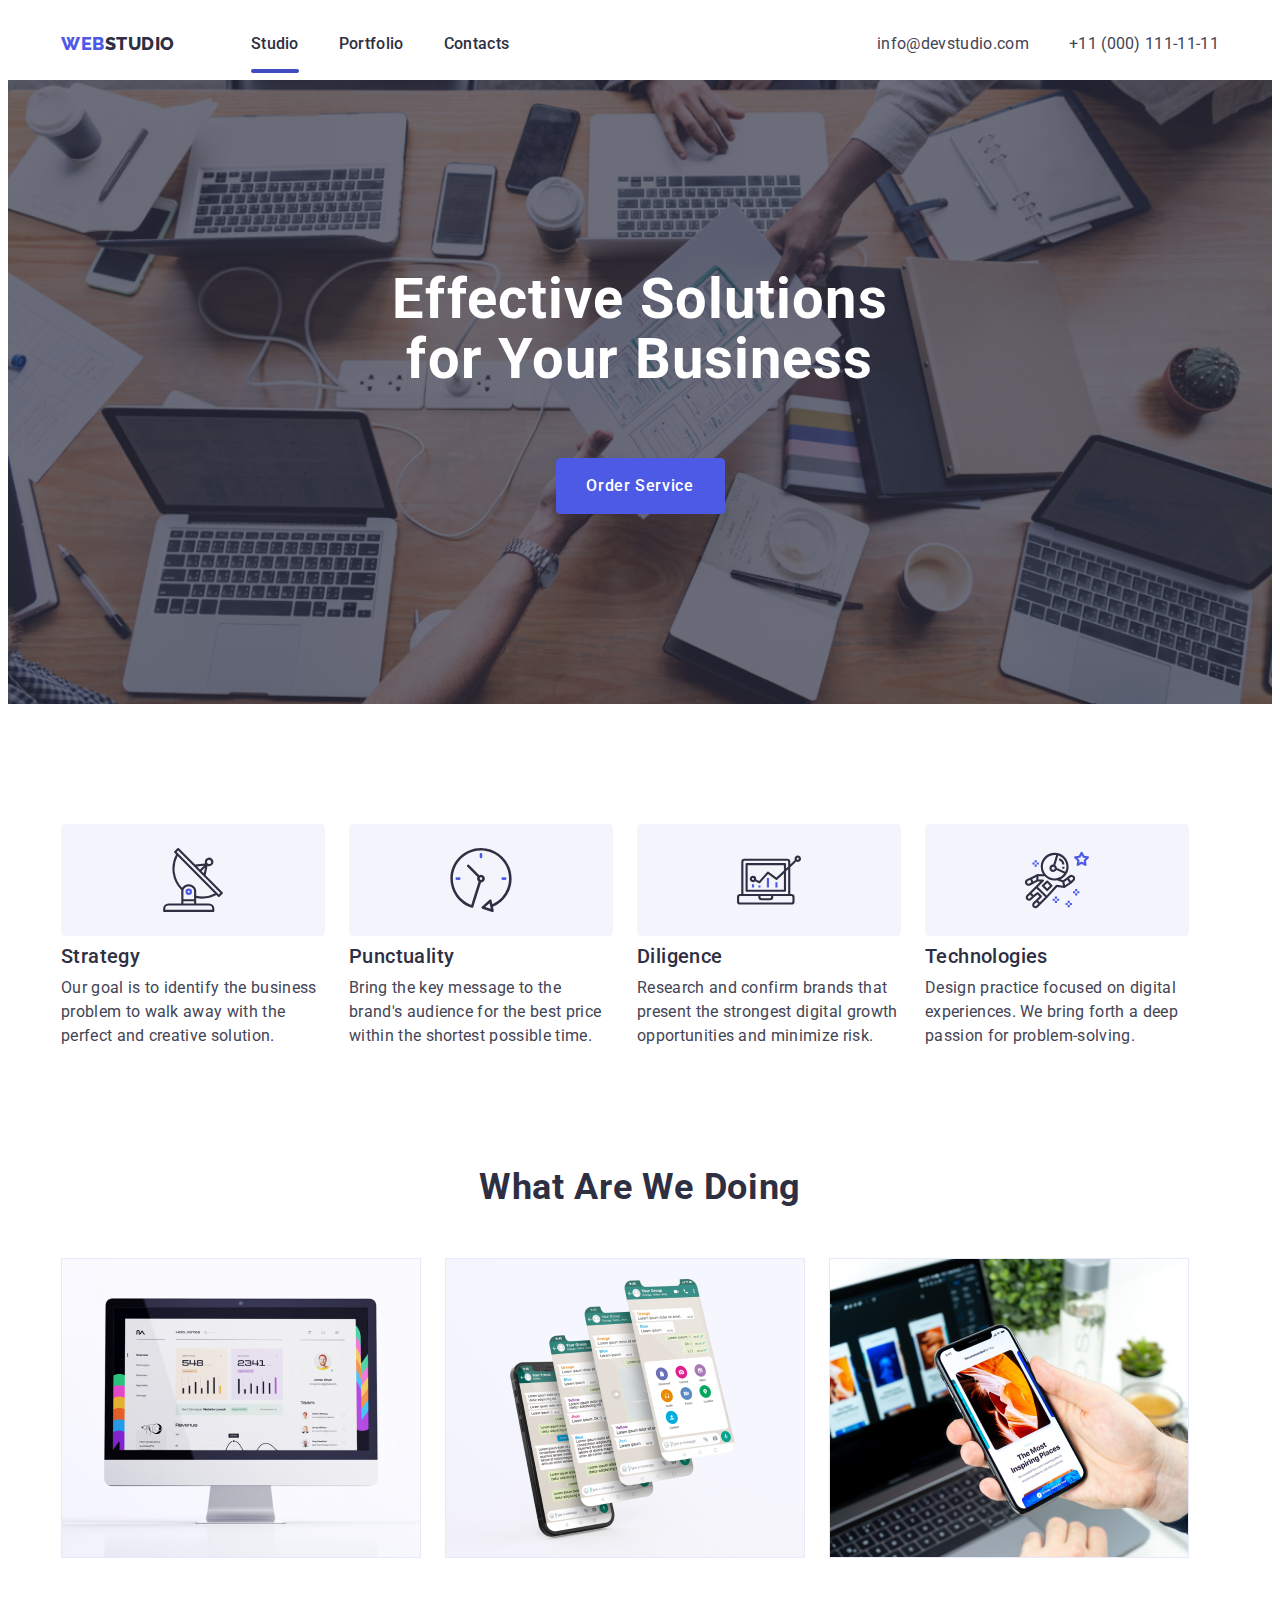
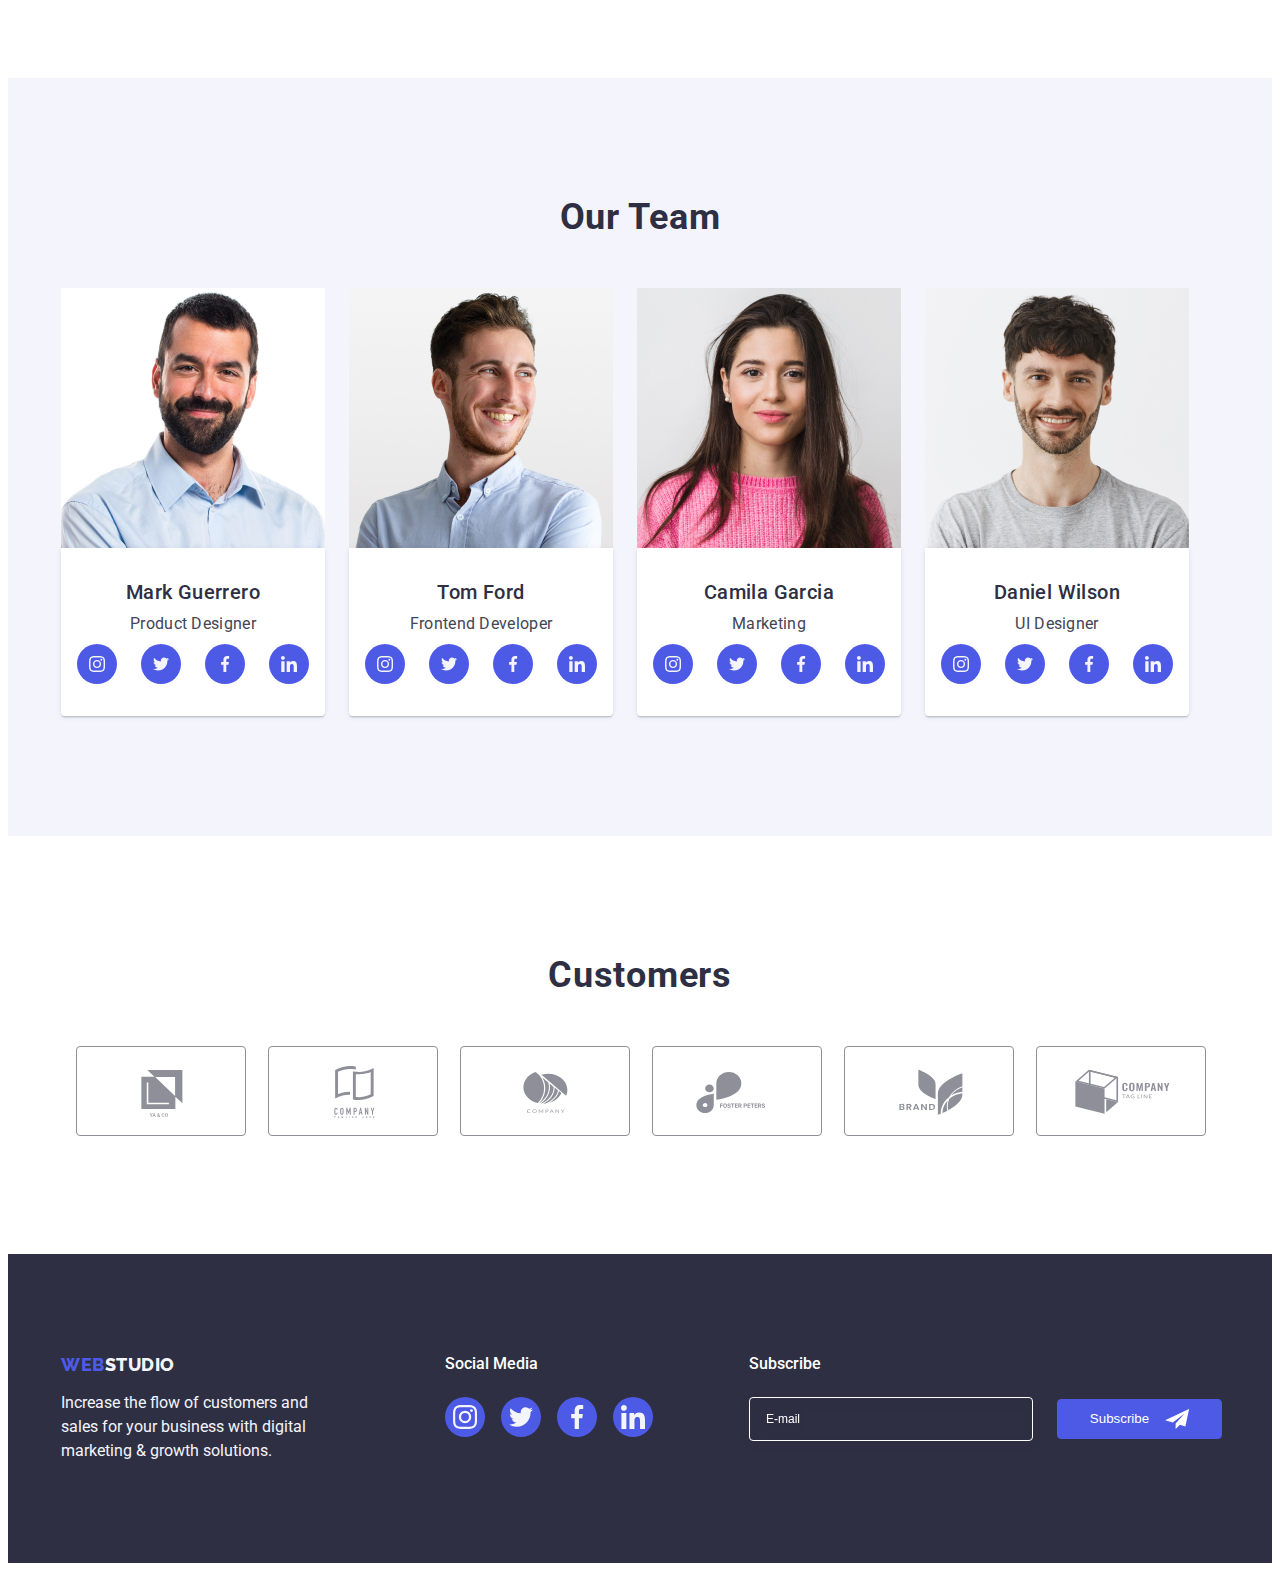
==== index.html @ 5f97bb8f "Add files via upload" ====
<!DOCTYPE html>
<html lang="en">

<head>
    <meta charset="UTF-8">
    <meta http-equiv="X-UA-Compatible" content="IE=edge">
    <meta name="viewport" content="width=device-width, initial-scale=1.0">
    <link rel="preconnect" href="https://fonts.googleapis.com">
    <link rel="preconnect" href="https://fonts.gstatic.com" crossorigin>
    <link href="https://fonts.googleapis.com/css2?family=Raleway:wght@800&family=Roboto:wght@400;500;700&display=swap"
        rel="stylesheet">
    <link rel="stylesheet" href="https://cdnjs.cloudflare.com/ajax/libs/modern-normalize/1.1.0/modern-normalize.min.css"
        integrity="sha512-wpPYUAdjBVSE4KJnH1VR1HeZfpl1ub8YT/NKx4PuQ5NmX2tKuGu6U/JRp5y+Y8XG2tV+wKQpNHVUX03MfMFn9Q=="
        crossorigin="anonymous" referrerpolicy="no-referrer" />
    <link rel="stylesheet" href="./css/styles.css">

    <title>Studio</title>
    <link rel="stylesheet" href="https://cdnjs.cloudflare.com/ajax/libs/animate.css/4.1.1/animate.min.css" />
    <link href="https://unpkg.com/aos@2.3.1/dist/aos.css" rel="stylesheet">

</head>

<body>
    <header class="header">
        <div class="container header-container">
            <nav class="header-navigation">
                <a href="./index.html" class="logo link"> Web<span class="studio">Studio</span> </a>
                <ul class="list top-menu">
                    <li class=""> <a class="menu link studio-text active" href="./index.html"> Studio </a> </li>
                    <li class=""> <a class="menu link portfolio-text" href="./portfolio.html"> <span class=""> Portfolio
                            </span> </a>
                    </li>
                    <li class=""> <a class="menu link contacts-text" href=""> Contacts </a> </li>
                </ul>
            </nav>
            <address class="address">
                <ul class="list top-menu">
                    <li class=""> <a class="adr link mail" href="mailto:info@devstudio.com">info@devstudio.com</a> </li>
                    <li class=""> <a class="adr link" href="tel:+110001111111">+11 (000) 111-11-11</a> </li>
                </ul>
                <!-- blue box -->
            </address>


        </div>
    </header>

    <main>
        <!-- section one-->
        <section class="section">
            <h1 class="caption "> Effective Solutions
                for Your Business
            </h1>
            <button type="button" class="btm" data-modal-open>Order Service</button>
        </section>

        <!-- section two -->

        <section class="section-two">
            <div class="container">
                <h2 hidden class="asds">a</h2>
                <ul class="list section-lists">
                    <li class="li-sec-two">
                        <ul class="section-two-icons list">
                            <li class="section-two-item">
                                <svg class="section-two-icon" width="64" height="64">
                                    <use href="./images/icons-2.svg#icon-antenna-1"></use>
                                </svg>
                            </li>
                        </ul>
                        <h3 class="tip company-info-text">Strategy</h3>

                        <p class="para">Our goal is to identify the business
                            problem to walk away with the perfect and creative solution. </p>
                    </li>

                    <li class="li-sec-two">
                        <ul class="section-two-icons list">
                            <li class="section-two-item">
                                <svg class="section-two-icon" width="64" height="64">
                                    <use href="./images/icons-2.svg#icon-clock-1"></use>
                            </li>
                        </ul>
                        <h3 class="tip company-info-text">Punctuality</h3>

                        <p class="para">Bring the key message to the brand's audience for the best price within the
                            shortest
                            possible
                            time.</p>
                    </li>

                    <li class="li-sec-two">
                        <ul class="section-two-icons list">
                            <li class="section-two-item">
                                <svg class="section-two-icon" width="64" height="64">
                                    <use href="./images/icons-2.svg#icon-diagram-1"></use>
                            </li>
                        </ul>
                        <h3 class="tip company-info-text">Diligence</h3>

                        <p class="para">Research and confirm brands that present the strongest digital growth
                            opportunities
                            and minimize
                            risk.

                        </p>

                    </li>

                    <li class="li-sec-two">
                        <ul class="section-two-icons list">
                            <li class="section-two-item">
                                <svg class="section-two-icon" width="64" height="64">
                                    <use href="./images/icons-2.svg#icon-astronaut-1"></use>
                            </li>
                        </ul>
                        <h3 class="tip company-info-text">Technologies</h3>

                        <p class="para">Design practice focused on digital experiences. We bring forth a deep passion
                            for
                            problem-solving.</p>
                    </li>
                </ul>
            </div>

        </section>

        <!-- section three -->

        <section class="section-three">
            <div class="container">

                <h2 class="tip-two">What are we doing</h2>
                <ul class="list section-lists">
                    <li class=""><img src="./images/img--1.jpg" alt="no picture found" width="360"></li>

                    <li class=""><img src="./images/Rectangle--71.jpg" alt="no picture found" width="360"></li>

                    <li class=""><img src="./images/img--3.jpg" alt="no picture found" width="360"> </li>
                </ul>
            </div>
        </section>

        <!-- section four -->

        <section class="section-four">
            <div class="container">
                <h2 class="tip-two">Our Team</h2>
                <ul class="list section-lists">

                    <li class="punkt"><img src="./images/img-4.jpg" alt="no picture found" width="264">
                        <div class="text-photos">
                            <h3 class="tip">Mark Guerrero</h3>
                            <p class="para">Product Designer</p>
                            <ul class="team-soc-list list">
                                <li class="team-soc-item"><a href="" class="team-soc-link link">
                                        <svg class="team-soc-icon" width="16" height="16">
                                            <use href="./images/icons.svg#icon-instagram"></use>
                                        </svg>
                                    </a></li>
                                <li class="team-soc-item"><a href="" class="team-soc-link link">
                                        <svg class="team-soc-icon" width="16" height="16">
                                            <use href="./images/icons.svg#icon-twitter"></use>
                                        </svg>
                                    </a></li>
                                <li class="team-soc-item"><a href="" class="team-soc-link link">
                                        <svg class="team-soc-icon" width="16" height="16">
                                            <use href="./images/icons.svg#icon-facebook"></use>
                                        </svg>
                                    </a></li>
                                <li class="team-soc-item"><a href="" class="team-soc-link link">
                                        <svg class="team-soc-icon" width="16" height="16">
                                            <use href="./images/icons.svg#icon-linkedin"></use>
                                        </svg>
                                    </a></li>
                            </ul>
                        </div>
                    </li>

                    <li class="punkt"><img src="./images/img-2.jpg" alt=" no picture found " width="264">
                        <div class="text-photos">
                            <h3 class="tip">Tom Ford</h3>
                            <p class="para">Frontend Developer</p>
                            <ul class="team-soc-list list">
                                <li class="team-soc-item"><a href="" class="team-soc-link link">
                                        <svg class="team-soc-icon" width="16" height="16">
                                            <use href="./images/icons.svg#icon-instagram"></use>
                                        </svg>
                                    </a></li>
                                <li class="team-soc-item"><a href="" class="team-soc-link link">
                                        <svg class="team-soc-icon" width="16" height="16">
                                            <use href="./images/icons.svg#icon-twitter"></use>
                                        </svg>
                                    </a></li>
                                <li class="team-soc-item"><a href="" class="team-soc-link link">
                                        <svg class="team-soc-icon" width="16" height="16">
                                            <use href="./images/icons.svg#icon-facebook"></use>
                                        </svg>
                                    </a></li>
                                <li class="team-soc-item"><a href="" class="team-soc-link link">
                                        <svg class="team-soc-icon" width="16" height="16">
                                            <use href="./images/icons.svg#icon-linkedin"></use>
                                        </svg>
                                    </a></li>
                            </ul>
                        </div>
                    </li>

                    <li class="punkt"><img src="./images/img-1.jpg" alt=" no picture found " width="264">
                        <div class="text-photos">
                            <h3 class="tip">Camila Garcia</h3>
                            <p class="para">Marketing</p>
                            <ul class="team-soc-list list">
                                <li class="team-soc-item"><a href="" class="team-soc-link link">
                                        <svg class="team-soc-icon" width="16" height="16">
                                            <use href="./images/icons.svg#icon-instagram"></use>
                                        </svg>
                                    </a></li>
                                <li class="team-soc-item"><a href="" class="team-soc-link link">
                                        <svg class="team-soc-icon" width="16" height="16">
                                            <use href="./images/icons.svg#icon-twitter"></use>
                                        </svg>
                                    </a></li>
                                <li class="team-soc-item"><a href="" class="team-soc-link link">
                                        <svg class="team-soc-icon" width="16" height="16">
                                            <use href="./images/icons.svg#icon-facebook"></use>
                                        </svg>
                                    </a></li>
                                <li class="team-soc-item"><a href="" class="team-soc-link link">
                                        <svg class="team-soc-icon" width="16" height="16">
                                            <use href="./images/icons.svg#icon-linkedin"></use>
                                        </svg>
                                    </a></li>
                            </ul>
                        </div>
                    </li>

                    <li class="punkt"><img src="./images/img.jpg" alt=" no picture found " width="264">
                        <div class="text-photos">
                            <h3 class="tip">Daniel Wilson</h3>
                            <p class="para">UI Designer</p>
                            <ul class="team-soc-list list">
                                <li class="team-soc-item"><a href="" class="team-soc-link link">
                                        <svg class="team-soc-icon" width="16" height="16">
                                            <use href="./images/icons.svg#icon-instagram"></use>
                                        </svg>
                                    </a></li>
                                <li class="team-soc-item"><a href="" class="team-soc-link link">
                                        <svg class="team-soc-icon" width="16" height="16">
                                            <use href="./images/icons.svg#icon-twitter"></use>
                                        </svg>
                                    </a></li>
                                <li class="team-soc-item"><a href="" class="team-soc-link link">
                                        <svg class="team-soc-icon" width="16" height="16">
                                            <use href="./images/icons.svg#icon-facebook"></use>
                                        </svg>
                                    </a></li>
                                <li class="team-soc-item"><a href="" class="team-soc-link link">
                                        <svg class="team-soc-icon" width="16" height="16">
                                            <use href="./images/icons.svg#icon-linkedin"></use>
                                        </svg>
                                    </a></li>
                            </ul>
                        </div>
                    </li>
                </ul>
            </div>
        </section>

        <!-- section five -->

        <section class="section-five">
            <div class="container">
                <h2 class="tip-two">Customers</h2>
                <ul class="customers-list list">
                    <li class="customers-item"><a href="" class="customers-link link">
                            <svg class="customers-icon" width="104" height="56">
                                <use href="./images/icons-3.svg#icon-Logo"></use>
                            </svg>
                        </a></li>
                    <li class="customers-item"><a href="" class="customers-link link">
                            <svg class="customers-icon" width="104" height="56">
                                <use href="./images/icons-3.svg#icon-Logo-2"></use>
                            </svg>
                        </a></li>
                    <li class="customers-item"><a href="" class="customers-link link">
                            <svg class="customers-icon" width="104" height="56">
                                <use href="./images/icons-3.svg#icon-Logo-3"></use>
                            </svg>
                        </a></li>
                    <li class="customers-item"><a href="" class="customers-link link">
                            <svg class="customers-icon" width="104" height="56">
                                <use href="./images/icons-3.svg#icon-Logo-4"></use>
                            </svg>
                        </a></li>
                    <li class="customers-item"><a href="" class="customers-link link">
                            <svg class="customers-icon" width="104" height="56">
                                <use href="./images/icons-3.svg#icon-Logo-5"></use>
                            </svg>
                        </a></li>
                    <li class="customers-item"><a href="" class="customers-link link">
                            <svg class="customers-icon" width="104" height="56">
                                <use href="./images/icons-3.svg#icon-Logo-6"></use>
                            </svg>
                        </a></li>
                </ul>
            </div>
        </section>
    </main>


    <footer class="footer">
        <div class="container footer-container">
            <ul class="footer-text-display list">
                <li class="footer-text-display-inc"><a href="./index.html" class="logo link footer-logo"> Web<span
                            class="studio-two">Studio</span> </a>
                    <p class="footer-text"> Increase the flow of customers and sales for your business with digital
                        marketing &
                        growth solutions.
                    </p>
                </li>
                <li class="footer-text-display-inc">
                    <p class="socials-footer"> Social Media </p>
                    <ul class="team-soc-list-2 list footer-soc-list">
                        <li class="team-soc-item"><a href="" class="team-soc-link-footer link">
                                <svg class="team-soc-icon" width="24" height="24">
                                    <use href="./images/icons.svg#icon-instagram"></use>
                                </svg>
                            </a></li>
                        <li class="team-soc-item"><a href="" class="team-soc-link-footer link">
                                <svg class="team-soc-icon" width="24" height="24">
                                    <use href="./images/icons.svg#icon-twitter"></use>
                                </svg>
                            </a></li>
                        <li class="team-soc-item"><a href="" class="team-soc-link-footer link">
                                <svg class="team-soc-icon" width="24" height="24">
                                    <use href="./images/icons.svg#icon-facebook"></use>
                                </svg>
                            </a></li>
                        <li class="team-soc-item"><a href="" class="team-soc-link-footer link">
                                <svg class="team-soc-icon" width="24" height="24">
                                    <use href="./images/icons.svg#icon-linkedin"></use>
                                </svg>
                            </a></li>
                    </ul>
                </li>
                <li class="sub-list">
                    
                    <p class="socials-footer-2">Subscribe</p>
                    <div class="sub-div">
                    
                        <input type="email" class="person-email" name="person-email"
                            placeholder="E-mail"
                            id="person-email">
                        
                        <button type="submit" class="sub-btn"> Subscribe
                            <svg width="24" height="20" class="tele-icon">
                                <use href="./images/icons-2.svg#icon-tele" ></use>
                            </svg>
                        </button>
                       
                    </div>
                </li>
            </ul>
        </div>
    </footer>

    <div class="backdrop is-hidden" data-modal>
        <div class="modal">
            <button type="button" class="modal-x-btn" data-modal-close>
                <svg class="" width="8" height="8">
                    <use href="./images/x-mark.svg#icon-close-black-18dp-2-1"></use>
                </svg>
            </button>
            <p class="modal-title"> Leave your contacts and we will call you back </p>
            <form class="modal-form">
                <div class="modal-field">
                    <label for="user-name" class="input-text">Name</label>
                    <div class="input-wrap">
                        <input type="text" name="user-name" class="modal-input" placeholder="Tom Green" required
                            id="user-name">
                        <svg class="modal-icon" width="18" height="18">
                            <use href="./images/icons-2.svg#icon-person-black-18dp-1"></use>
                        </svg>
                    </div>
                </div>
                <div class="modal-field">
                    <label for="user-tel" class="input-text">Phone</label>
                    <div class="input-wrap">
                        <input type="tel" name="user-tel" class="modal-input" placeholder="+380 (97)-000-00-00" required
                            id="user-tel">
                        <svg class="modal-icon" width="18" height="24">
                            <use href="./images/icons-2.svg#icon-phone-black-18dp-1"></use>
                        </svg>
                    </div>
                </div>
                <div class="modal-field">
                    <label for="user-email" class="input-text">Email</label>
                    <div class="input-wrap">
                        <input type="email" id="user-email" name="user-email" class="modal-input"
                            placeholder="test@gmail.com" required>
                        <svg class="modal-icon" width="18" height="24">
                            <use href="./images/icons-2.svg#icon-email-black-18dp-1"></use>
                        </svg>
                    </div>
                </div>
                <div class="modal-field-2">
                    <label for="user-text" class="input-text"> Comment
                        <textarea name="user-text" id="user-text" placeholder="Text input"
                            class="modal-text-area"></textarea>
                    </label>
                </div>
                <div class="agree-box">
                    <input type="checkbox" name="privacy" id="privacy" class="input-check" value="true" required>
                    <label for="privacy" class="check-text">I accept the terms and conditions of the <a href=""
                            class="agree-link">Privacy Policy</a>
                    </label>


                </div>
                <div class="submit-btn-con">
                    <button type="submit" class="modal-send"> Send </button>
                </div>
            </form>
        </div>
    </div>
    <script src="./js/modal.js"></script>

    <script src="https://unpkg.com/aos@2.3.1/dist/aos.js"></script>
    <script>
        AOS.init();
    </script>
</body>

</html>
---- css/styles.css ----
:root {
    --main-title-color: #2E2F42;
    --main-transition: 250ms, cubic-bezier(0.4, 0, 0.2, 1);


}

p,
h1,
h2,
h3,
h4,
h5,
h6 {
    margin: 0;
}


button {
    cursor: pointer;
}

address {
    font-style: normal;
}

body {
    color: #434455;
    font-family: "Roboto", sans-serif;


}

img {
    display: block;
}


.header {
    display: flex;
    align-items: center;

}

.container {
    width: 1158px;
    padding-left: 15px;
    padding-right: 15px;
    margin: 0 auto;



}

.logo {
    font-family: "Raleway", sans-serif;
    font-weight: 800;
    font-size: 18px;
    line-height: 1.17;
    letter-spacing: 0.03em;
    text-transform: uppercase;
    color: #4d5ae5;
    margin-right: 76px;

}

.header-navigation {
    display: flex;
    align-items: center;
    margin-right: auto;
}

.header-container {
    display: flex;


}

.link {
    text-decoration: none;
}

.studio {
    color: var(--main-title-color);
}

.list {
    list-style: none;
    padding: 0;
    margin: 0;
}

.menu {
    font-weight: 500;
    font-size: 16px;
    line-height: 1.5;
    letter-spacing: 0.02em;
    color: var(--main-title-color);
    font-style: normal;
    transition: color 250ms cubic-bezier(0.4, 0, 0.2, 1);
}

.menu:hover {
    color: #404bbf;
}

.menu:focus {
    color: #404bbf;
}

.address {
    font-style: normal;
}

.adr {
    font-size: 16px;
    line-height: 1.5;
    letter-spacing: 0.02em;
    color: #434455;
    transition: color 250ms cubic-bezier(0.4, 0, 0.2, 1);
}

.adr:focus {
    color: #404bbf;
}

.adr:hover {
    color: #404bbf;
}

.section {
    background-color: var(--main-title-color);
    padding-top: 190px;
    padding-bottom: 190px;
    display: flex;
    align-items: center;
    flex-direction: column;
    background-image: linear-gradient(rgba(46, 47, 66, 0.7), rgba(46, 47, 66, 0.7)), url(../images/people-office-1.jpg);
    background-repeat: no-repeat;
    background-position: center;
    background-size: cover;
}

.caption {
    width: 500px;
    height: 140px;
    font-size: 56px;
    line-height: 1.07;
    letter-spacing: 0.02em;
    color: #ffffff;
    margin-bottom: 48px;
    text-align: center;

}

.btm {
    width: 169px;
    height: 56px;
    font-family: "Roboto", sans-serif;
    background-color: #4D5AE5;
    font-weight: 500;
    font-size: 16px;
    line-height: 1.5;
    letter-spacing: 0.04em;
    color: #ffffff;
    cursor: pointer;
    display: block;
    border-radius: 4px;
    border: 1px solid #4D5AE5;
    transition: background-color 250ms cubic-bezier(0.4, 0, 0.2, 1);


}

.btm:hover {
    color: white;
    background-color: #404BBF;
}

.btm:focus {
    color: #ffffff;
    background-color: #404BBF;
}

.tip {
    font-weight: 500;
    font-size: 20px;
    line-height: 1.2;
    letter-spacing: 0.02em;
    color: var(--main-title-color);
    margin-bottom: 8px;
}

.para {
    font-size: 16px;
    line-height: 1.5;
    letter-spacing: 0.02em;
    color: #434455;

}

.tip-two {
    font-size: 36px;
    line-height: 1.11;
    text-align: center;
    letter-spacing: 0.02em;
    text-transform: capitalize;
    color: var(--main-title-color);
    margin-bottom: 50px;
}

.section-four {
    background-color: #F4F4FD;
    padding-top: 120px;
    padding-bottom: 120px;
}

.punkt {
    background-color: #FFFFFF;
    display: flex;
    flex-direction: column;
    align-items: center;

}

.footer {
    background-color: var(--main-title-color);
    padding-top: 100px;
    padding-bottom: 100px;
}

.studio-two {
    color: #f4f4fd;
}

.all {
    height: 50px;
    font-family: "Roboto", sans-serif;
    font-weight: 500;
    font-size: 16px;
    line-height: 1.5;
    letter-spacing: 0.04em;
    color: #4d5ae5;
    background-color: #F4F4FD;
    border: 1px solid #E7E9FC;
    border-radius: 4px;
    padding-top: 12px;
    padding-bottom: 12px;
    padding-right: 24px;
    padding-left: 24px;
    transition: background-color 250ms cubic-bezier(0.4, 0, 0.2, 1), color 250ms cubic-bezier(0.4, 0, 0.2, 1), box-shadow 250ms cubic-bezier(0.4, 0, 0.2, 1);
}

.all:hover {
    color: #FFFFFF;
    background-color: #404BBF;
    box-shadow: 0px 3px 1px rgba(0, 0, 0, 0.1), 0px 2px 1px rgba(0, 0, 0, 0.08), 0px 2px 2px rgba(0, 0, 0, 0.12);
}

.all:focus {
    color: #FFFFFF;
    background-color: #404BBF;
    box-shadow: 0px 3px 1px rgba(0, 0, 0, 0.1), 0px 2px 1px rgba(0, 0, 0, 0.08), 0px 2px 2px rgba(0, 0, 0, 0.12);
}

.top-menu {
    display: flex;
    gap: 40px;
    margin: 0;
    padding-bottom: 24px;
    padding-top: 24px;
}

.section-lists {
    margin: 0;
    padding-left: 0;
    display: flex;
    gap: 24px;
}

.portfolio-list {
    margin: 0;
    padding-left: 0;
    display: flex;
    flex-wrap: wrap;
    justify-content: center;
    gap: 48px 24px;
    width: 1128px;

}

.footer-text {
    color: #F4F4FD;
    width: 264px;
    line-height: 24px;
    margin-top: 16px;

}

.footer-container {
    display: flex;
    flex-wrap: wrap;
    flex-direction: column;
}

.footer-logo {}

.portfolio-header {
    border-bottom: 1px solid #E7E9FC;
}

.container-portfolio {
    display: flex;
    justify-content: center;
    align-items: center;
    gap: 24px;
}

.btn-portfolio {
    margin-bottom: 72px;
    margin-top: 96px;
    padding: 0;
}

.li-port {
    border-bottom: 1px solid #F4F4FD;
    border-left: 1px solid #F4F4FD;
    border-right: 1px solid #F4F4FD;
    width: 360px;
    transition: box-shadow 250ms cubic-bezier(0.4, 0, 0.2, 1);
}

.li-port:hover {
    box-shadow: 0px 1px 6px rgba(46, 47, 66, 0.08), 0px 1px 1px rgba(46, 47, 66, 0.16), 0px 2px 1px rgba(46, 47, 66, 0.08);
}

.li-port:focus {
    box-shadow: 0px 1px 6px rgba(46, 47, 66, 0.08), 0px 1px 1px rgba(46, 47, 66, 0.16), 0px 2px 1px rgba(46, 47, 66, 0.08);
}

.portfolio-pics-text {}

.li-btm-space {}

.section-three {
    padding-bottom: 120px;
    padding-top: 120px;
}

.section-two {
    padding-top: 120px;
}

.text-photos {
    padding-bottom: 32px;
    padding-top: 32px;
    display: flex;
    flex-direction: column;
    align-items: center;
    box-shadow: 0px 1px 6px rgba(46, 47, 66, 0.08), 0px 1px 1px rgba(46, 47, 66, 0.16), 0px 2px 1px rgba(46, 47, 66, 0.08);
    border-radius: 0px 0px 4px 4px;
    background-color: #FFFFFF;

}

.li-sec-two {
    width: 264px;
}

.sec {
    padding-bottom: 120px;
}

.portfolio-groups {
    padding-top: 32px;
    padding-bottom: 32px;
    padding-left: 16px;
    padding-right: 16px;
}

.portfolio-pics-text-2 {}

.portfolio-pics-text {}

.text-photos {
    padding-bottom: 32px;
    padding-top: 32px;
    display: flex;
    flex-direction: column;
    align-items: center;

}

.team-soc-list {
    display: flex;
    justify-content: center;
    gap: 24px;
    padding-right: 16px;
    padding-left: 16px;
    margin-top: 8px;
}

.team-soc-item {
    width: 40px;
    height: 40px;
}

.team-soc-link {
    width: 100%;
    height: 100%;
    border-radius: 50%;
    background-color: #4D5AE5;
    display: flex;
    align-items: center;
    justify-content: center;
    transition: background-color 250ms cubic-bezier(0.4, 0, 0.2, 1);
}

.team-soc-icon {
    fill: #F4F4FD;
}

.team-soc-link:hover {
    background-color: #404BBF;
}

.team-soc-link:focus {
    background-color: #404BBF;
}

.footer-text-display {
    display: flex;
}

.socials-footer {
    color: white;
    font-weight: 500;
    padding-left: 120px;
    padding-bottom: 16px;
}

.footer-soc-list {
    padding-left: 120px;
}

.section-two-icons {
    display: flex;
    align-items: center;
    justify-content: center;
    gap: 24px;
    padding-left: 0;
}

.section-two-item {
    width: 264px;
    height: 112px;
    background-color: #F4F4FD;
    display: block;
    border-radius: 4px;
    display: flex;
    align-items: center;
    justify-content: center;

}

/* .section-two-link {
    width: 100%;
    height: 100%;
    background-color: #F4F4FD;
    display: block;
    border-radius: 4px;
} */

.company-info-text {
    padding-top: 8px;
}

.section-five {
    padding-top: 120px;
    padding-bottom: 120px;
}

.customers-list {
    display: flex;
    justify-content: center;
    gap: 24px;
}

.customers-item {
    width: 168px;
    height: 88px;

}

.customers-link {
    width: 100%;
    height: 100%;
    display: flex;
    align-items: center;
    justify-content: center;
    border-radius: 4px;
    border: 1px solid #8E8F99;
    fill: #8E8F99;
    background-color: #FFFFFF;
    transition: fill 250ms cubic-bezier(0.4, 0, 0.2, 1);
}

/* .customers-icon {
    fill: currentColor;
} */

.customers-link:hover {
    border-color: #404BBF;
    fill: #404BBF;
}

.customers-link:focus {
    border-color: #404BBF;
    fill: #404BBF;
}

.team-soc-link-footer {
    width: 100%;
    height: 100%;
    border-radius: 50%;
    background-color: #4D5AE5;
    display: flex;
    align-items: center;
    justify-content: center;
    transition: background-color 250ms cubic-bezier(0.4, 0, 0.2, 1);
}

.team-soc-link-footer:hover {
    background-color: #31D0AA;
}

.team-soc-link-footer:focus {
    background-color: #31D0AA;
}

.team-soc-list-2 {
    display: flex;
    justify-content: center;
    align-items: center;
    gap: 16px;
    padding-right: 16px;
    margin-top: 8px;
}

.portfolio-picture-text {
    position: absolute;
    top: 0;
    font-family: 'Roboto';
    font-style: normal;
    font-weight: 400;
    font-size: 16px;
    color: #F4F4FD;
    background-color: #4D5AE5;
    padding: 40px;
    height: 100%;
    transform: translateY(100%);
    transition: transform 250ms cubic-bezier(0.4, 0, 0.2, 1);
}

.portfolio-cover-wrap {
    position: relative;
    overflow: hidden;
}

.portfolio-link {
    display: block;
}

.portfolio-link:hover .portfolio-picture-text {
    transform: translateY(0%);
}

.portfolio-link:focus .portfolio-picture-text {
    transform: translateY(0%);
}

.backdrop {
    position: fixed;
    top: 0;
    width: 100%;
    height: 100%;
    background-color: rgba(46, 47, 66, 0.4);
    transition: opacity 250ms cubic-bezier(0.4, 0, 0.2, 1), visibility 250ms cubic-bezier(0.4, 0, 0.2, 1);
}

.modal {
    width: 408px;
    min-height: 584px;
    background-color: #FCFCFC;
    position: absolute;
    border-radius: 4px;
    top: 50%;
    left: 50%;
    transform: translate(-50%, -50%);
    transition: 250ms cubic-bezier(0.4, 0, 0.2, 1);
}

.backdrop.is-hidden .modal {
    transform: translate(-50%, -1000px);
}

.modal-x-btn {
    width: 24px;
    height: 24px;
    display: flex;
    justify-content: center;
    align-items: center;
    position: absolute;
    top: 24px;
    right: 24px;
    border: 1px solid rgba(0, 0, 0, 0.1);;
    border-radius: 50%;
    background-color: #E7E9FC;
    transition: 250ms cubic-bezier(0.4, 0, 0.2, 1);

}

.modal-x-btn:hover {
    border-color: #404BBF;
    background-color: #404BBF ;
    fill: white;
}

.modal-x-btn:focus {
    border-color: #404BBF;
    background-color: #404BBF;
    fill:white;
}

.is-hidden {
    opacity: 0;
    visibility: hidden;
    pointer-events: none;
}

.active {
    position: relative;
}

.active::after {
    content: '';
    position: absolute;
    left: 0;
    bottom: -20px;
    width: 100%;
    height: 4px;
    border-radius: 2px;
    background-color: #404BBF;
}

.modal-title {
    text-align: center;
    font-weight: 500;
    font-size: 16px;
    color: #2E2F42;
    margin-top: 72px;
    margin-bottom: 16px;
}

.modal-form {
    padding-left: 24px;
}

.modal-input {
    width: 360px;
    height: 40px;
    border: 1px solid rgba(46, 47, 66, 0.4);
    border-radius: 4px;
    padding-left: 38px;
    outline: transparent;
    font-size: 14px;

}

.modal-input:focus {
    border-color: #4D5AE5;
}

.modal-input:focus+.modal-icon {
    fill: #4D5AE5;
}

.modal-label {
    font-size: 12px;
    font-weight: 400;
}

/* .modal-label-span {
    display: block;
    margin-bottom: 4px;
    padding: 0;
} */

.input-wrap {
    position: relative;
}

.modal-icon {
    position: absolute;
    left: 16px;
    transform: translateY(-50%);
    top: 50%;
    color: currentColor;
}

.input-text {
    display: block;
    font-size: 12px;
    margin-bottom: 4px;
    color: #8E8F99;
}

.modal-field {
    margin-bottom: 8px;
}

.modal-text-area {
    width: 360px;
    height: 120px;
    border: 1px solid rgba(46, 47, 66, 0.4);
    border-radius: 4px;
    padding-left: 16px;
    padding-top: 8px;
    padding-right: 16px;
    outline: transparent;
    font-size: 14px;
    resize: none;
    margin-top: 4px;

}

.agree-box {
    margin-bottom: 24px;
    display: flex;
    ;
    align-items: center;

}

.agree-text {
    font-style: normal;
    font-weight: 400;
    font-size: 12px;
    color: #8E8F99;
    letter-spacing: 0.04em;
    display: flex;
}

.agree-text::before {
    width: 16px;
    height: 16px;
    border: 1px solid rgba(46, 47, 66, 0.4);
    border-radius: 2px;
}

.modal-field-2 {
    margin-bottom: 16px;
}

/* .agree-btn {
    width: 16px;
    height: 16px;
    margin-right: 8px;
    border: 1px solid rgba(46, 47, 66, 0.4);
    border-radius: 2px;
    box-sizing: border-box;

} */

.agree-link {
    color: #4D5AE5;
    margin-left: 4px;
}

.modal-send {
    width: 169px;
    height: 56px;
    margin-left: 95px;
    background: #4D5AE5;
    border: 1px solid #4d5ae5;
    box-shadow: 0px 4px 4px rgba(0, 0, 0, 0.15);
    border-radius: 4px;
    color: #FFFFFF;
    transition: background-color 250ms cubic-bezier(0.4, 0, 0.2, 1);
}

.modal-send:hover {
    background-color: #404BBF;
    color: white;
}


.modal-send:focus {
    background-color: #404BBF;
    color: white;
}

.submit-btn-con {}

.check-text {
    font-style: normal;
    font-weight: 400;
    font-size: 12px;
    color: #8E8F99;
    letter-spacing: 0.04em;
    display: flex;
    /* justify-content: center; */
    align-items: center;

}

.check-text::before {
    content: '';
    width: 16px;
    height: 16px;
    border: 1px solid rgba(46, 47, 66, 0.4);
    border-radius: 2px;
    margin-right: 8px;
}

.input-check {
    position: absolute;
    width: 1px;
    height: 1px;
    margin: -1px;
    bottom: 0;
    padding: 0;
    white-space: nowrap;
    clip-path: inset(100%);
    clip: rect(0 0 0 0);
    overflow: hidden;
}

.input-check:checked+.check-text::before {
    color: white;
    background-color: #404BBF;
    border: 1px solid #404BBF;
    border-radius: 2px;
    background-image: url(../images/Vector.svg);
    background-position: center;
    background-repeat: no-repeat;
}

.sub-list {
    margin-left: 80px;
}

.sub-btn {
    display: flex;
    justify-content: center;
    align-items: center;
    width: 165px;
    height: 40px;
    margin-left: 24px;
    background-color: #4D5AE5;
    color: white;
    border: 1px solid #4d5ae5;
    border-radius: 4px;
    transition: 250ms cubic-bezier(0.4, 0, 0.2, 1);
}

.sub-btn:hover {
    background-color: #404BBF;
    color: white;
}

.sub-btn:focus {
    background-color: #404BBF;
    color: white;
}

.sub-div {
    display: flex;
    flex-wrap: nowrap;
    justify-content: center;
    align-items: center;
    justify-content: center;
    align-items: center;
    margin-top: 8px;
}

.person-email {
    width: 264px;
    height: 40px;
    border: 1px solid #FFFFFF;
    filter: drop-shadow(0px 4px 4px rgba(0, 0, 0, 0.15));
    border-radius: 4px;
    background-color: transparent;
    display: flex;
    align-items: center;
    padding-left: 16px;
}

.person-email::placeholder {
    position: absolute;
    color: white;
    font-style: normal;
    font-weight: 400;
    font-size: 12px;
    transform: translateY(-50%);
    top: 50%;
    
}

.sub-div input {
    color: #FFFFFF;
    font-style: normal;
    font-weight: 400;
    font-size: 12px;
    /* padding-left: 16px; */
}

.footer-label {
    font-weight: 500;
    font-size: 16px;
    color: #FFFFFF;
    height: 24px;
}

.socials-footer-2 {
    color: white;
    font-weight: 500;
    padding-bottom: 16px;
}

.tele-icon {
    margin-left: 16px;
    fill: white;
}

/* .submit-btn-con {
width: 100%;
} */

/* .input-text-2{
    display: block;
    font-size: 12px;
} */

/* .input-comment-word{
    margin-bottom: 4px;
    margin-top: 8px;
} */

/* 
.input-text {
    font-size: 12px;
    font-weight: 400;
}

.input-text span {
    display: block;
    margin-bottom: 4px; } */
/* .modal-input:invalid {
    background-color: rgba(64, 75, 191, 0.4);
}

.modal-input:placeholder-shown {
    height: 79px;
} */
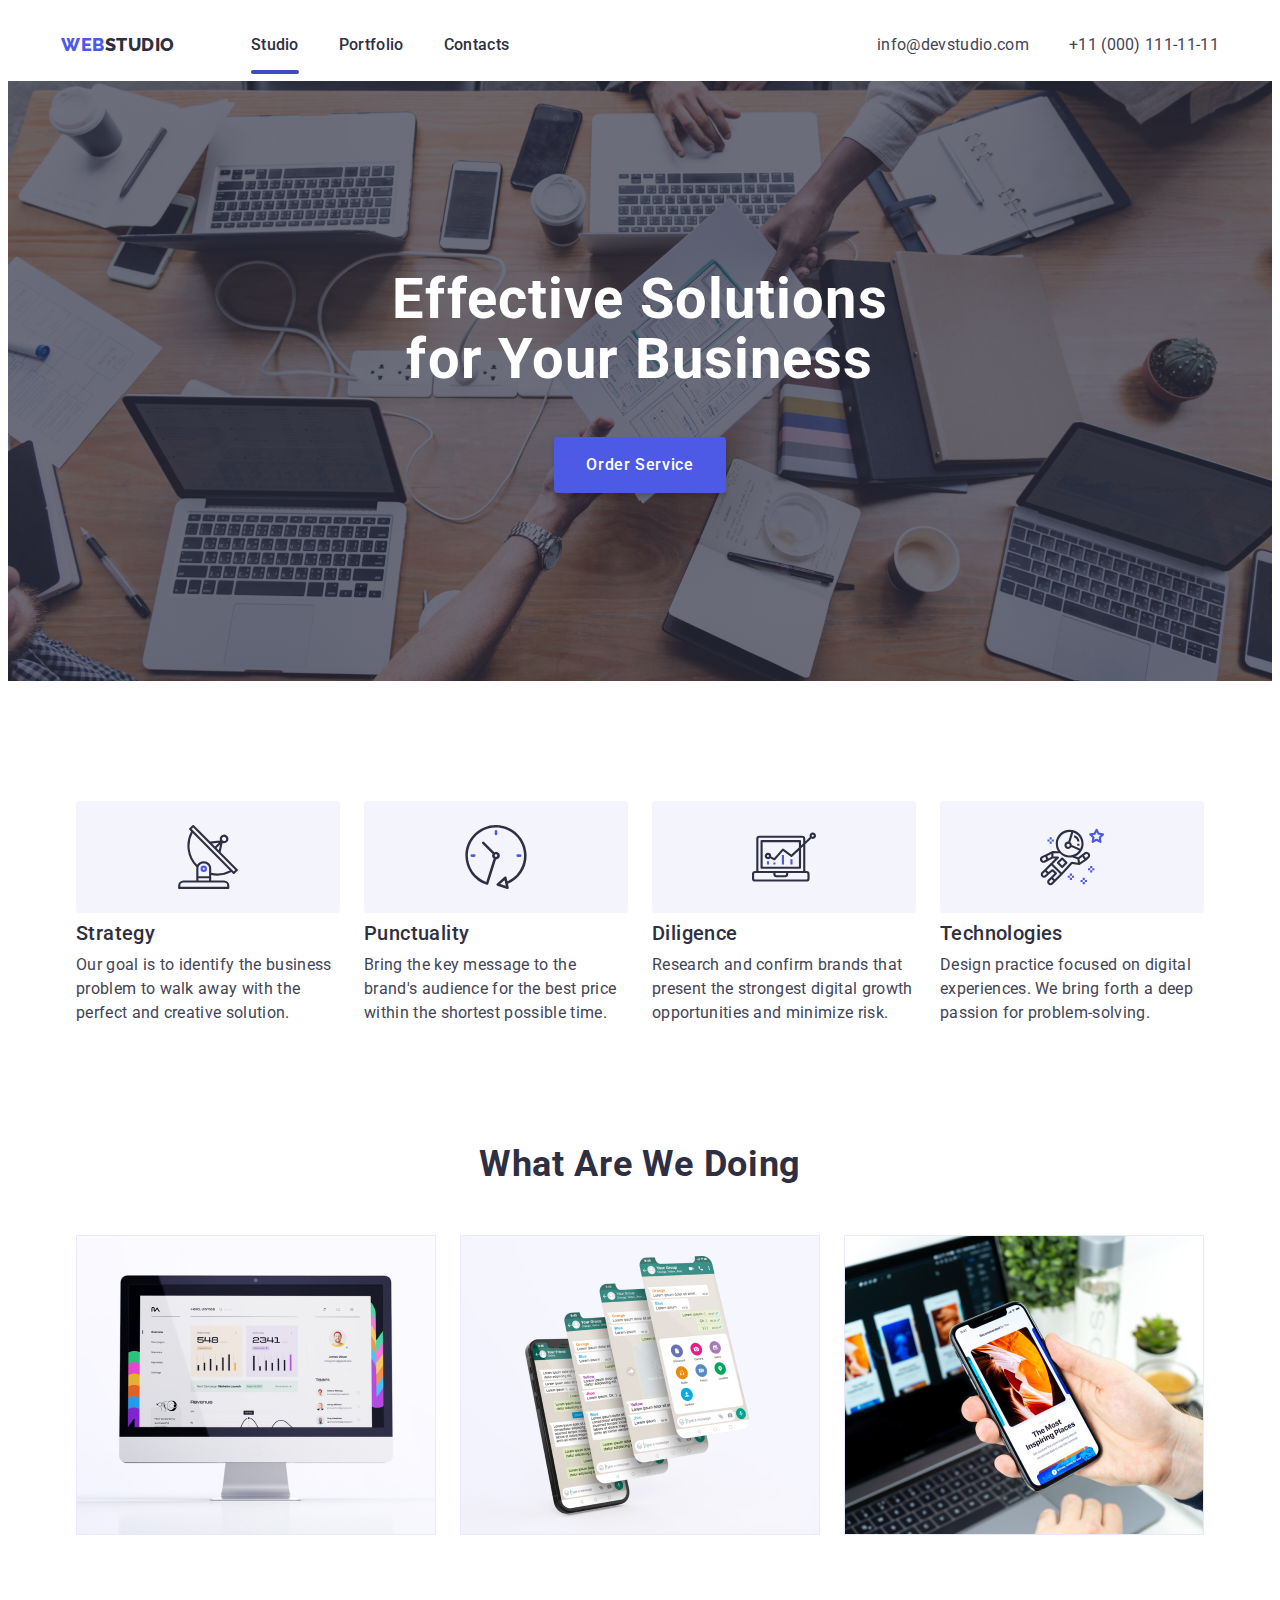
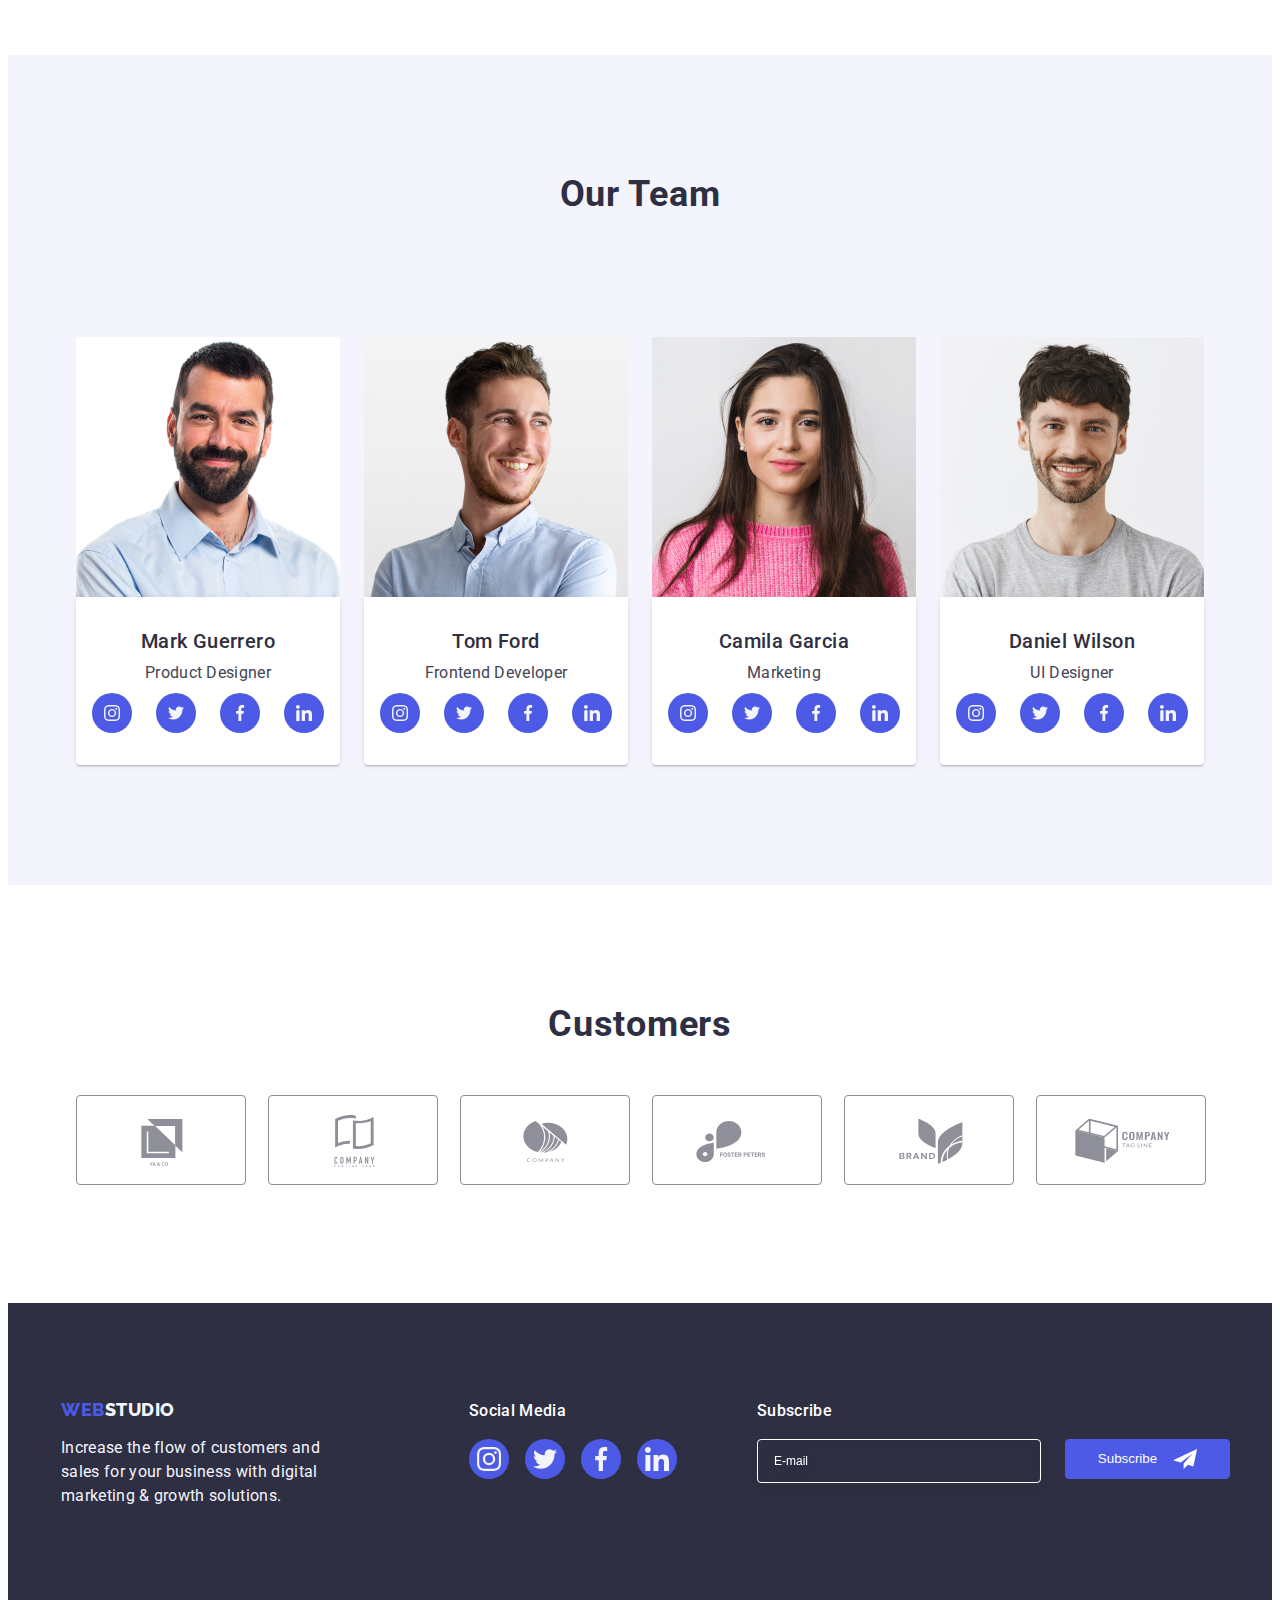
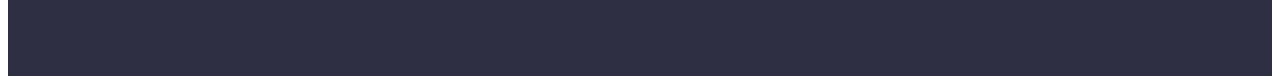
==== commit ad7228a2: "h" ====
--- a/index.html
+++ b/index.html
@@ -12,7 +12,11 @@
     <link rel="stylesheet" href="https://cdnjs.cloudflare.com/ajax/libs/modern-normalize/1.1.0/modern-normalize.min.css"
         integrity="sha512-wpPYUAdjBVSE4KJnH1VR1HeZfpl1ub8YT/NKx4PuQ5NmX2tKuGu6U/JRp5y+Y8XG2tV+wKQpNHVUX03MfMFn9Q=="
         crossorigin="anonymous" referrerpolicy="no-referrer" />
-    <link rel="stylesheet" href="./css/styles.css">
+    <link rel="stylesheet" href="./css/main.css" />
+    <link rel="stylesheet" href="./css/mobile.css" />
+    <link rel="stylesheet" href="./css/tablet.css" />
+    <link rel="stylesheet" href="./css/desktop.css" />
+
 
     <title>Studio</title>
     <link rel="stylesheet" href="https://cdnjs.cloudflare.com/ajax/libs/animate.css/4.1.1/animate.min.css" />
@@ -33,16 +37,88 @@
                     <li class=""> <a class="menu link contacts-text" href=""> Contacts </a> </li>
                 </ul>
             </nav>
+            <a class="logo link mobile-logo" href="./index.html">Web<span class="spann stud-span link">Studio</span>
+            </a>
+            <button type="button" class="mobile-menu-open" data-menu-open>
+                <svg width="32" height="22" class="mob-burger-svg">
+                    <use href="./images/icons-2.svg#icon-Vector-converted"></use>
+                </svg>
+            </button>
             <address class="address">
-                <ul class="list top-menu">
-                    <li class=""> <a class="adr link mail" href="mailto:info@devstudio.com">info@devstudio.com</a> </li>
-                    <li class=""> <a class="adr link" href="tel:+110001111111">+11 (000) 111-11-11</a> </li>
-                </ul>
-                <!-- blue box -->
+                <div class="mail-tel">
+                    <ul class="list top-menu-2">
+                        <li class="address-item"> <a class="adr link mail"
+                                href="mailto:info@devstudio.com">info@devstudio.com</a> </li>
+                        <li class="address-item"> <a class="adr link" href="tel:+110001111111">+11 (000) 111-11-11</a>
+                        </li>
+                    </ul>
+                </div>
             </address>
-
-
-        </div>
+            <div class="menu-2 is-hidden" data-menu>
+                <div class="container mobile-menu-container">
+                    <button data-menu-close class="menu-close-btn">
+                        <svg width="24" height="24" class="menu-close-svg">
+                            <use href="./images/icons-2.svg#icon-close-black-18dp-2-1-1-1"></use>
+                        </svg>
+                    </button>
+                    <ul class="mobile-menu-nav list">
+                        <li class="mobile-menu-nav-items studdio">
+                            <a href="index.html" class="main-page-mobile link">Studio</a>
+                        </li>
+                        <li class="mobile-menu-nav-items">
+                            <a href="portfolio.html" class="mobile-menu-nav-link link">Portfolio</a>
+                        </li>
+                        <li class="mobile-menu-nav-items">
+                            <a href="" class="mobile-menu-nav-link link">Contacts</a>
+                        </li>
+                    </ul>
+                    <address class="mobile-address">
+                        <ul class="mobile-menu-contacts list">
+                            <li class="mobile-menu-contacts-items">
+                                <a class="mobile-menu-tel link" id="tel" href="tel:+110001111111">+11 (000)
+                                    111-11-11</a>
+                            </li>
+                            <li class="mobile-menu-contacts-items">
+                                <a class="mobile-menu-email link"
+                                    href="mailto:info@devstudio.com">info@devstudio.com</a>
+                            </li>
+                        </ul>
+                    </address>
+
+                    <ul class="mobile-menu-social-block list">
+                        <li class="mobile-menu-sicial">
+                            <a href="" class="mobile-menu-social-links link">
+                                <svg class="team-soc-item-svg" width="24" height="24">
+                                    <use href="./images/icons.svg#icon-instagram"></use>
+                                </svg>
+                            </a>
+                        </li>
+                        <li class="mobile-menu-sicial">
+                            <a href="" class="mobile-menu-social-links link">
+                                <svg class="team-soc-item-svg" width="24" height="24">
+                                    <use href="./images/icons.svg#icon-twitter"></use>
+                                </svg>
+                            </a>
+                        </li>
+                        <li class="mobile-menu-sicial">
+                            <a href="" class="mobile-menu-social-links link">
+                                <svg class="team-soc-item-svg" width="24" height="24">
+                                    <use href="./images/icons.svg#icon-facebook"></use>
+                                </svg>
+                            </a>
+                        </li>
+                        <li class="mobile-menu-sicial">
+                            <a href="" class="mobile-menu-social-links link">
+                                <svg class="team-soc-item-svg" width="24" height="24">
+                                    <use href="./images/icons.svg#icon-linkedin"></use>
+                                </svg>
+                            </a>
+                        </li>
+                    </ul>
+                </div>
+
+
+            </div>
     </header>
 
     <main>
@@ -58,12 +134,12 @@
 
         <section class="section-two">
             <div class="container">
-                <h2 hidden class="asds">a</h2>
+                <h2 hidden class="advantages-main-title">Our advantages</h2>
                 <ul class="list section-lists">
                     <li class="li-sec-two">
                         <ul class="section-two-icons list">
                             <li class="section-two-item">
-                                <svg class="section-two-icon" width="64" height="64">
+                                <svg class="section-two-icons" width="64" height="64">
                                     <use href="./images/icons-2.svg#icon-antenna-1"></use>
                                 </svg>
                             </li>
@@ -146,7 +222,7 @@
         <section class="section-four">
             <div class="container">
                 <h2 class="tip-two">Our Team</h2>
-                <ul class="list section-lists">
+                <ul class="list section-lists-2">
 
                     <li class="punkt"><img src="./images/img-4.jpg" alt="no picture found" width="264">
                         <div class="text-photos">
@@ -271,7 +347,7 @@
 
         <section class="section-five">
             <div class="container">
-                <h2 class="tip-two">Customers</h2>
+                <h2 class="tip-two customers-word">Customers</h2>
                 <ul class="customers-list list">
                     <li class="customers-item"><a href="" class="customers-link link">
                             <svg class="customers-icon" width="104" height="56">
@@ -311,64 +387,66 @@
 
     <footer class="footer">
         <div class="container footer-container">
-            <ul class="footer-text-display list">
-                <li class="footer-text-display-inc"><a href="./index.html" class="logo link footer-logo"> Web<span
-                            class="studio-two">Studio</span> </a>
-                    <p class="footer-text"> Increase the flow of customers and sales for your business with digital
-                        marketing &
-                        growth solutions.
-                    </p>
-                </li>
-                <li class="footer-text-display-inc">
-                    <p class="socials-footer"> Social Media </p>
-                    <ul class="team-soc-list-2 list footer-soc-list">
-                        <li class="team-soc-item"><a href="" class="team-soc-link-footer link">
-                                <svg class="team-soc-icon" width="24" height="24">
-                                    <use href="./images/icons.svg#icon-instagram"></use>
-                                </svg>
-                            </a></li>
-                        <li class="team-soc-item"><a href="" class="team-soc-link-footer link">
-                                <svg class="team-soc-icon" width="24" height="24">
-                                    <use href="./images/icons.svg#icon-twitter"></use>
-                                </svg>
-                            </a></li>
-                        <li class="team-soc-item"><a href="" class="team-soc-link-footer link">
-                                <svg class="team-soc-icon" width="24" height="24">
-                                    <use href="./images/icons.svg#icon-facebook"></use>
-                                </svg>
-                            </a></li>
-                        <li class="team-soc-item"><a href="" class="team-soc-link-footer link">
-                                <svg class="team-soc-icon" width="24" height="24">
-                                    <use href="./images/icons.svg#icon-linkedin"></use>
-                                </svg>
-                            </a></li>
-                    </ul>
-                </li>
-                <li class="sub-list">
-                    
+            <div class="footer-text-display">
+                <div class="tablet-footer-place">
+                    <div class="footer-text-display-inc-2"><a href="./index.html" class="logo link footer-logo">
+                            Web<span class="studio-two">Studio</span> </a>
+                        <p class="footer-text"> Increase the flow of customers and sales for your business with digital
+                            marketing &
+                            growth solutions.
+                        </p>
+                    </div>
+                    <div class="footer-text-display-inc">
+                        <p class="socials-footer"> Social Media </p>
+                        <ul class="team-soc-list-2 list footer-soc-list">
+                            <li class="team-soc-item"><a href="" class="team-soc-link-footer link">
+                                    <svg class="team-soc-icon" width="24" height="24">
+                                        <use href="./images/icons.svg#icon-instagram"></use>
+                                    </svg>
+                                </a></li>
+                            <li class="team-soc-item"><a href="" class="team-soc-link-footer link">
+                                    <svg class="team-soc-icon" width="24" height="24">
+                                        <use href="./images/icons.svg#icon-twitter"></use>
+                                    </svg>
+                                </a></li>
+                            <li class="team-soc-item"><a href="" class="team-soc-link-footer link">
+                                    <svg class="team-soc-icon" width="24" height="24">
+                                        <use href="./images/icons.svg#icon-facebook"></use>
+                                    </svg>
+                                </a></li>
+                            <li class="team-soc-item"><a href="" class="team-soc-link-footer link">
+                                    <svg class="team-soc-icon" width="24" height="24">
+                                        <use href="./images/icons.svg#icon-linkedin"></use>
+                                    </svg>
+                                </a></li>
+                        </ul>
+                    </div>
+                </div>
+                <div class="sub-list">
+
                     <p class="socials-footer-2">Subscribe</p>
                     <div class="sub-div">
-                    
-                        <input type="email" class="person-email" name="person-email"
-                            placeholder="E-mail"
-                            id="person-email">
-                        
-                        <button type="submit" class="sub-btn"> Subscribe
-                            <svg width="24" height="20" class="tele-icon">
-                                <use href="./images/icons-2.svg#icon-tele" ></use>
-                            </svg>
-                        </button>
-                       
+                        <form class="form-telegram">
+                            <input type="email" class="person-email" name="person-email" placeholder="E-mail"
+                                id="person-email">
+
+                            <button type="submit" class="sub-btn"> <span class="">Subscribe</span>
+                                <svg width="24" height="20" class="tele-icon">
+                                    <use href="./images/icons-2.svg#icon-tele"></use>
+                                </svg>
+                            </button>
+                        </form>
+
                     </div>
-                </li>
-            </ul>
+                </div>
+            </div>
         </div>
     </footer>
 
     <div class="backdrop is-hidden" data-modal>
         <div class="modal">
             <button type="button" class="modal-x-btn" data-modal-close>
-                <svg class="" width="8" height="8">
+                <svg class="" width="8" height="8" class="close">
                     <use href="./images/x-mark.svg#icon-close-black-18dp-2-1"></use>
                 </svg>
             </button>
@@ -425,6 +503,7 @@
         </div>
     </div>
     <script src="./js/modal.js"></script>
+    <script src="./js/menu.js"></script>
 
     <script src="https://unpkg.com/aos@2.3.1/dist/aos.js"></script>
     <script>
--- a/css/main.css
+++ b/css/main.css
@@ -0,0 +1,1262 @@
+:root {
+    --main-title-color: #2E2F42;
+    --main-transition: 250ms, cubic-bezier(0.4, 0, 0.2, 1);
+
+
+}
+
+p,
+h1,
+h2,
+h3,
+h4,
+h5,
+h6 {
+    margin: 0;
+}
+
+ul {
+    padding-left: 0;
+    margin: 0;
+}
+
+button {
+    cursor: pointer;
+}
+
+address {
+    font-style: normal;
+
+}
+
+body {
+    color: #434455;
+    font-family: "Roboto", sans-serif;
+
+
+}
+
+img {
+    display: block;
+    max-width: 100%;
+    height: auto;
+}
+
+
+.header {
+    display: flex;
+    align-items: center;
+
+}
+
+.container {
+    width: 100%;
+    padding-left: 15px;
+    padding-right: 15px;
+    margin: 0 auto;
+}
+
+.logo {
+    font-family: 'Raleway', sans-serif;
+    font-style: normal;
+    font-weight: 800;
+    font-size: 18px;
+    line-height: 1.17;
+    letter-spacing: 0.03em;
+    text-transform: uppercase;
+    color: #4d5ae5;
+    padding: 26px 0;
+
+}
+
+.header-navigation {
+    display: none;
+}
+
+.header-container {
+    display: flex;
+
+
+}
+
+.link {
+    text-decoration: none;
+}
+
+.studio {
+    color: var(--main-title-color);
+}
+
+.list {
+    list-style: none;
+    padding: 0;
+    margin: 0;
+}
+
+.menu {
+    font-weight: 500;
+    font-size: 16px;
+    line-height: 1.5;
+    letter-spacing: 0.02em;
+    color: var(--main-title-color);
+    font-style: normal;
+    transition: color 250ms cubic-bezier(0.4, 0, 0.2, 1);
+}
+
+.menu:hover {
+    color: #404bbf;
+}
+
+.menu:focus {
+    color: #404bbf;
+}
+
+.address {
+    font-style: normal;
+    display: none;
+}
+
+.adr {
+    font-size: 16px;
+    line-height: 1.5;
+    letter-spacing: 0.02em;
+    color: #434455;
+    transition: color 250ms cubic-bezier(0.4, 0, 0.2, 1);
+}
+
+.adr:focus {
+    color: #404bbf;
+}
+
+.adr:hover {
+    color: #404bbf;
+}
+
+.section {
+    background-color: var(--main-title-color);
+    padding-top: 190px;
+    padding-bottom: 190px;
+    display: flex;
+    align-items: center;
+    flex-direction: column;
+    background-image: linear-gradient(rgba(46, 47, 66, 0.7), rgba(46, 47, 66, 0.7)), url(../images/people-office-1.jpg);
+    background-size: cover;
+    text-align: center;
+    background-repeat: no-repeat;
+    background-position: center;
+    margin-left: auto;
+    margin-right: auto;
+    padding-top: 112px;
+    padding-bottom: 112px;
+}
+
+.caption {
+    font-weight: 700;
+    font-size: 36px;
+    line-height: 1.07;
+    letter-spacing: 0.02em;
+    color: #ffffff;
+    width: 100%;
+    max-width: 320px;
+    margin-left: auto;
+    margin-right: auto;
+    margin-bottom: 48px;
+
+}
+
+.btm {
+    font-family: 'Roboto', sans-serif;
+    font-weight: 500;
+    font-size: 16px;
+    display: inline-block;
+    border-radius: 4px;
+    padding: 16px 32px;
+    background-color: #4D5AE5;
+    box-shadow: 0px 4px 4px rgba(0, 0, 0, 0.15);
+    line-height: 1.5;
+    letter-spacing: 0.04em;
+    cursor: pointer;
+    color: #ffffff;
+
+    margin-left: auto;
+    margin-right: auto;
+    border: none;
+    transition: background-color 250ms cubic-bezier(0.4, 0, 0.2, 1),
+        color 250ms cubic-bezier(0.4, 0, 0.2, 1);
+}
+
+.btm:hover {
+    color: white;
+    background-color: #404BBF;
+}
+
+.btm:focus {
+    color: #ffffff;
+    background-color: #404BBF;
+}
+
+.tip {
+    font-weight: 700;
+    font-size: 36px;
+    line-height: 40px;
+    letter-spacing: 0.02em;
+    color: var(--main-title-color);
+    margin-bottom: 8px;
+    text-align: center;
+}
+
+.para {
+    font-size: 16px;
+    line-height: 1.5;
+    letter-spacing: 0.02em;
+    color: #434455;
+
+}
+
+.tip-two {
+    margin-bottom: 72px;
+    font-size: 36px;
+    line-height: 1.11;
+    text-align: center;
+    letter-spacing: 0.02em;
+    text-transform: capitalize;
+    color: var(--main-title-color);
+}
+
+.section-four {
+    width: 100%;
+    background-color: #F4F4FD;
+    padding-top: 120px;
+    padding-bottom: 120px;
+    display: none;
+}
+
+.punkt {
+    /* background-color: #FFFFFF; */
+    display: flex;
+    flex-direction: column;
+    align-items: center;
+    flex-basis: 100%;
+    margin-top: 72px;
+
+}
+
+.footer {
+
+    background-color: var(--main-title-color);
+    padding-top: 98px;
+    padding-bottom: 96px;
+}
+
+.studio-two {
+    color: #f4f4fd;
+}
+
+.all {
+    height: 50px;
+    font-family: "Roboto", sans-serif;
+    font-weight: 500;
+    font-size: 16px;
+    line-height: 1.5;
+    letter-spacing: 0.04em;
+    color: #4d5ae5;
+    background-color: #F4F4FD;
+    border: 1px solid #E7E9FC;
+    border-radius: 4px;
+    padding-top: 12px;
+    padding-bottom: 12px;
+    padding-right: 24px;
+    padding-left: 24px;
+    transition: background-color 250ms cubic-bezier(0.4, 0, 0.2, 1), color 250ms cubic-bezier(0.4, 0, 0.2, 1), box-shadow 250ms cubic-bezier(0.4, 0, 0.2, 1);
+}
+
+.all:hover {
+    color: #FFFFFF;
+    background-color: #404BBF;
+    box-shadow: 0px 3px 1px rgba(0, 0, 0, 0.1), 0px 2px 1px rgba(0, 0, 0, 0.08), 0px 2px 2px rgba(0, 0, 0, 0.12);
+}
+
+.all:focus {
+    color: #FFFFFF;
+    background-color: #404BBF;
+    box-shadow: 0px 3px 1px rgba(0, 0, 0, 0.1), 0px 2px 1px rgba(0, 0, 0, 0.08), 0px 2px 2px rgba(0, 0, 0, 0.12);
+}
+
+.top-menu {
+    /* display: flex;
+    gap: 40px;
+    margin: 0;
+    padding-bottom: 24px;
+    padding-top: 24px; */
+    display: none;
+}
+
+.section-lists {
+    margin: 0;
+    padding-left: 0;
+    display: flex;
+    flex-wrap: wrap;
+    gap: 72px;
+}
+
+.section-lists-2 {
+    margin: 0;
+    padding-left: 0;
+    display: flex;
+    flex-wrap: wrap;
+    gap: 72px;}
+
+.portfolio-list {
+    margin: 0;
+    padding-left: 0;
+    display: flex;
+    flex-wrap: wrap;
+    justify-content: center;
+    gap: 48px 24px;
+    width: 1128px;
+
+}
+
+.footer-text {
+    color: #F4F4FD;
+    font-weight: 400;
+    font-size: 16px;
+    line-height: 1.5;
+    letter-spacing: 0.02em;
+    margin-top: 16px;
+    margin-bottom: 72px;
+    margin-right: auto;
+    margin-left: auto;
+    text-align: left;
+
+}
+
+.footer-container {
+    display: flex;
+    flex-wrap: wrap;
+    flex-direction: column;
+    align-items: center;
+}
+
+.footer-logo {
+    font-size: 18px;
+    line-height: 21px;
+    margin-left: 75px;
+}
+
+.portfolio-header {
+    border-bottom: 1px solid #E7E9FC;
+}
+
+.container-portfolio {
+    display: flex;
+    justify-content: center;
+    align-items: center;
+    gap: 24px;
+}
+
+.btn-portfolio {
+    margin-bottom: 72px;
+    margin-top: 96px;
+    padding: 0;
+}
+
+.li-port {
+    border-bottom: 1px solid #F4F4FD;
+    border-left: 1px solid #F4F4FD;
+    border-right: 1px solid #F4F4FD;
+    width: 360px;
+    transition: box-shadow 250ms cubic-bezier(0.4, 0, 0.2, 1);
+}
+
+.li-port:hover {
+    box-shadow: 0px 1px 6px rgba(46, 47, 66, 0.08), 0px 1px 1px rgba(46, 47, 66, 0.16), 0px 2px 1px rgba(46, 47, 66, 0.08);
+}
+
+.li-port:focus {
+    box-shadow: 0px 1px 6px rgba(46, 47, 66, 0.08), 0px 1px 1px rgba(46, 47, 66, 0.16), 0px 2px 1px rgba(46, 47, 66, 0.08);
+}
+
+.portfolio-pics-text {}
+
+.li-btm-space {}
+
+.section-three {
+    padding-bottom: 120px;
+    padding-top: 120px;
+    display: none;
+}
+
+.section-two {
+    margin-top: 96px;
+    margin-bottom: 96px;
+
+}
+
+.text-photos {
+    padding-bottom: 32px;
+    padding-top: 32px;
+    display: flex;
+    flex-direction: column;
+    align-items: center;
+    box-shadow: 0px 1px 6px rgba(46, 47, 66, 0.08), 0px 1px 1px rgba(46, 47, 66, 0.16), 0px 2px 1px rgba(46, 47, 66, 0.08);
+    border-radius: 0px 0px 4px 4px;
+    background-color: #FFFFFF;
+
+}
+
+.li-sec-two {}
+
+.sec {
+    padding-bottom: 120px;
+}
+
+.portfolio-groups {
+    padding-top: 32px;
+    padding-bottom: 32px;
+    padding-left: 16px;
+    padding-right: 16px;
+}
+
+.portfolio-pics-text-2 {}
+
+.portfolio-pics-text {}
+
+.text-photos {
+    padding-bottom: 32px;
+    padding-top: 32px;
+    display: flex;
+    flex-direction: column;
+    align-items: center;
+
+}
+
+.team-soc-list {
+    display: flex;
+    justify-content: center;
+    gap: 24px;
+    padding-right: 16px;
+    padding-left: 16px;
+    margin-top: 8px;
+}
+
+.team-soc-item {
+    box-sizing: border-box;
+    display: flex;
+    justify-content: center;
+    width: 40px;
+    height: 40px;
+
+}
+
+.team-soc-link {
+    width: 100%;
+    height: 100%;
+    border-radius: 50%;
+    background-color: #4D5AE5;
+    display: flex;
+    align-items: center;
+    justify-content: center;
+    transition: background-color 250ms cubic-bezier(0.4, 0, 0.2, 1);
+}
+
+.team-soc-icon {
+    fill: #F4F4FD;
+}
+
+.team-soc-link:hover {
+    background-color: #404BBF;
+}
+
+.team-soc-link:focus {
+    background-color: #404BBF;
+}
+
+.footer-text-display {}
+
+.footer-text-display-inc {
+    margin-top: 72px;
+    margin-bottom: 72px;
+}
+
+.footer-text-display-inc-2 {
+    width: 264px;
+    margin: 0 auto;
+
+}
+
+.socials-footer {
+    color: white;
+    margin-bottom: 16px;
+    margin-right: auto;
+    margin-left: auto;
+    text-align: center;
+}
+
+.footer-soc-list {
+    display: flex;
+    justify-content: center;
+    gap: 16px;
+    margin-top: 8px;
+}
+
+.section-two-icons {
+    display: flex;
+    align-items: center;
+    justify-content: center;
+    gap: 24px;
+    padding-left: 0;
+    display: none;
+}
+
+.section-two-item {
+    width: 264px;
+    height: 112px;
+    background-color: #F4F4FD;
+    display: block;
+    border-radius: 4px;
+    display: flex;
+    align-items: center;
+    justify-content: center;
+
+}
+
+/* .section-two-link {
+    width: 100%;
+    height: 100%;
+    background-color: #F4F4FD;
+    display: block;
+    border-radius: 4px;
+} */
+
+.company-info-text {
+    padding-top: 8px;
+}
+
+.section-five {
+    padding-top: 96px;
+    padding-bottom: 96px;
+}
+
+.customers-list {
+    display: flex;
+    justify-content: center;
+    flex-wrap: wrap;
+    gap: 24px;
+}
+
+
+
+.customers-item {
+    width: 168px;
+    height: 88px;
+
+}
+
+.customers-link {
+    width: 100%;
+    height: 100%;
+    display: flex;
+    align-items: center;
+    justify-content: center;
+    border-radius: 4px;
+    border: 1px solid #8E8F99;
+    fill: #8E8F99;
+    background-color: #FFFFFF;
+    transition: fill 250ms cubic-bezier(0.4, 0, 0.2, 1);
+}
+
+/* .customers-icon {
+    fill: currentColor;
+} */
+
+.customers-link:hover {
+    border-color: #404BBF;
+    fill: #404BBF;
+}
+
+.customers-link:focus {
+    border-color: #404BBF;
+    fill: #404BBF;
+}
+
+.team-soc-link-footer {
+    width: 100%;
+    height: 100%;
+    border-radius: 50%;
+    background-color: #4D5AE5;
+    display: flex;
+    align-items: center;
+    justify-content: center;
+    transition: background-color 250ms cubic-bezier(0.4, 0, 0.2, 1);
+}
+
+.team-soc-link-footer:hover {
+    background-color: #31D0AA;
+}
+
+.team-soc-link-footer:focus {
+    background-color: #31D0AA;
+}
+
+.team-soc-list-2 {
+    display: flex;
+    justify-content: center;
+    gap: 16px;
+    margin-top: 8px;
+}
+
+.portfolio-picture-text {
+    position: absolute;
+    top: 0;
+    font-family: 'Roboto';
+    font-style: normal;
+    font-weight: 400;
+    font-size: 16px;
+    color: #F4F4FD;
+    background-color: #4D5AE5;
+    padding: 40px;
+    height: 100%;
+    transform: translateY(100%);
+    transition: transform 250ms cubic-bezier(0.4, 0, 0.2, 1);
+}
+
+.portfolio-cover-wrap {
+    position: relative;
+    overflow: hidden;
+}
+
+.portfolio-link {
+    display: block;
+}
+
+.portfolio-link:hover .portfolio-picture-text {
+    transform: translateY(0%);
+}
+
+.portfolio-link:focus .portfolio-picture-text {
+    transform: translateY(0%);
+}
+
+.backdrop {
+    position: fixed;
+    top: 0;
+    left: 0;
+    width: 100%;
+    height: 100%;
+    background-color: rgba(46, 47, 66, 0.4);
+    transition: opacity 250ms cubic-bezier(0.4, 0, 0.2, 1), visibility 250ms cubic-bezier(0.4, 0, 0.2, 1);
+}
+
+.modal {
+    width: 392px;
+    padding: 72px 0 24px 0;
+    min-height: 584px;
+    background-color: #FCFCFC;
+    position: absolute;
+    border-radius: 5px;
+    top: 50%;
+    left: 50%;
+    transform: translate(-50%, -50%);
+    transition: 250ms cubic-bezier(0.4, 0, 0.2, 1);
+}
+
+.backdrop.is-hidden .modal {
+    transform: translate(-50%, -1000px);
+}
+
+.modal-x-btn {
+    top: 24px;
+    right: 24px;
+    border-radius: 50%;
+    position: absolute;
+    transition: background-color 250ms cubic-bezier(0.4, 0, 0.2, 1);
+    background-color: rgba(231, 233, 252, 1);
+    border: 1px solid rgba(0, 0, 0, 0.1);
+
+
+}
+
+.modal-x-btn:hover {
+    border-color: #404BBF;
+    background-color: #404BBF;
+    fill: white;
+}
+
+.modal-x-btn:focus {
+    border-color: #404BBF;
+    background-color: #404BBF;
+    fill: white;
+}
+
+.is-hidden {
+    opacity: 0;
+    visibility: hidden;
+    pointer-events: none;
+}
+
+.active {
+    position: relative;
+}
+
+.active::after {
+    content: '';
+    position: absolute;
+    left: 0;
+    bottom: -20px;
+    width: 100%;
+    height: 4px;
+    border-radius: 2px;
+    background-color: #404BBF;
+}
+
+.modal-title {
+    left: 0px;
+    top: 0px;
+    font-family: Roboto;
+    font-size: 16px;
+    font-weight: 500;
+    line-height: 24px;
+    letter-spacing: 0.02em;
+    text-align: center;
+
+    margin-bottom: 34px;
+    color: #2E2F42;
+}
+
+.modal-form {
+    padding-left: 16px;
+    padding-right: 16px;
+}
+
+.modal-input {
+    width: 100%;
+
+    height: 40px;
+    border: 1px solid rgba(46, 47, 66, 0.4);
+    border-radius: 4px;
+    padding-left: 38px;
+    font-family: Roboto;
+    font-size: 12px;
+    margin-top: 4px;
+    font-weight: 400;
+    line-height: 14px;
+    letter-spacing: 0.04em;
+    text-align: left;
+    outline: transparent;
+    background-color: transparent;
+    transition: border-color 250ms cubic-bezier(0.4, 0, 0.2, 1),
+        fill 250ms cubic-bezier(0.4, 0, 0.2, 1);
+}
+
+.modal-input:focus {
+    border-color: #4D5AE5;
+}
+
+.modal-input:focus+.modal-icon {
+    fill: #4D5AE5;
+}
+
+.modal-label {
+    font-size: 12px;
+    font-weight: 400;
+}
+
+/* .modal-label-span {
+    display: block;
+    margin-bottom: 4px;
+    padding: 0;
+} */
+
+.input-wrap {
+    position: relative;
+}
+
+.modal-icon {
+    position: absolute;
+    left: 16px;
+    transform: translateY(-50%);
+    top: 50%;
+    color: currentColor;
+}
+
+.input-text {
+    display: block;
+    font-size: 12px;
+    margin-bottom: 4px;
+    color: #8E8F99;
+}
+
+.modal-field {
+    margin-bottom: 8px;
+}
+
+.modal-text-area {
+    width: 100%;
+    border: 1px solid rgba(46, 47, 66, 0.4);
+    border-radius: 4px;
+    padding-left: 16px;
+    padding-top: 12px;
+    height: 120px;
+    left: 0px;
+    top: 216px;
+    font-family: 'Roboto';
+    font-style: normal;
+    font-weight: 400;
+    font-size: 12px;
+    line-height: 14px;
+    background-color: transparent;
+    resize: none;
+    outline: transparent;
+    margin-top: 4px;
+}
+
+.agree-box {
+color: #4d5ae5;
+
+}
+
+.agree-text {
+    font-style: normal;
+    font-weight: 400;
+    font-size: 12px;
+    color: #8E8F99;
+    letter-spacing: 0.04em;
+    display: flex;
+}
+
+.agree-text::before {
+    width: 16px;
+    height: 16px;
+    border: 1px solid rgba(46, 47, 66, 0.4);
+    border-radius: 2px;
+}
+
+.modal-field-2 {
+    margin-bottom: 16px;
+}
+
+/* .agree-btn {
+    width: 16px;
+    height: 16px;
+    margin-right: 8px;
+    border: 1px solid rgba(46, 47, 66, 0.4);
+    border-radius: 2px;
+    box-sizing: border-box;
+
+} */
+
+.agree-link {
+    color: #4D5AE5;
+    margin-left: 4px;
+}
+
+.modal-send {
+    height: 56px;
+    width: 169px;
+  
+    border-radius: 4px;
+    padding: 16px 32px 16px 32px;
+    background: #4d5ae5;
+    box-shadow: 0px 4px 4px rgba(0, 0, 0, 0.15);
+    border: none;
+    font-weight: 500;
+    font-size: 16px;
+    line-height: 24px;
+    transition: background-color 250ms cubic-bezier(0.4, 0, 0.2, 1);
+    letter-spacing: 0.04em;
+    color: #ffffff;
+    margin-top: 24px;
+}
+
+.modal-send:hover {
+    background-color: #404BBF;
+    color: white;
+}
+
+
+.modal-send:focus {
+    background-color: #404BBF;
+    color: white;
+}
+
+.submit-btn-con {
+    display: block;
+    text-align: center;
+}
+
+.check-text {
+    display: flex;
+    align-items: center;
+    margin-top: 16px;
+    font-weight: 400;
+    font-size: 12px;
+    line-height: 14px;
+    letter-spacing: 0.04em;
+    color: #8e8f99;
+
+}
+
+.check-text::before {
+    content: '';
+    width: 16px;
+    height: 16px;
+    border: 1px solid rgba(46, 47, 66, 0.4);
+    border-radius: 2px;
+    margin-right: 8px;
+}
+
+.input-check {
+    position: absolute;
+    width: 1px;
+    height: 1px;
+    margin: -1px;
+    bottom: 0;
+    padding: 0;
+    white-space: nowrap;
+    clip-path: inset(100%);
+    clip: rect(0 0 0 0);
+    overflow: hidden;
+}
+
+.input-check:checked+.check-text::before {
+    color: white;
+    background-color: #404BBF;
+    border: 1px solid #404BBF;
+    border-radius: 2px;
+    background-image: url(../images/Vector.svg);
+    background-position: center;
+    background-repeat: no-repeat;
+}
+
+.sub-list {
+    justify-content: center;
+
+}
+
+.sub-btn {
+    display: flex;
+    justify-content: center;
+    align-items: center;
+    width: 165px;
+    height: 40px;
+    background-color: #4D5AE5;
+    color: white;
+    border: 1px solid #4d5ae5;
+    border-radius: 4px;
+    transition: 250ms cubic-bezier(0.4, 0, 0.2, 1);
+    margin-right: auto;
+    margin-left: auto;
+}
+
+.sub-btn:hover {
+    background-color: #404BBF;
+    color: white;
+}
+
+.sub-btn:focus {
+    background-color: #404BBF;
+    color: white;
+}
+
+/* .sub-div {
+    display: flex;
+    flex-wrap: nowrap;
+    justify-content: center;
+    align-items: center;
+    flex-direction: column;
+    margin-top: 8px;
+} */
+
+.person-email {
+    margin-right: 24px;
+    height: 40px;
+    border: 1px solid #FFFFFF;
+    filter: drop-shadow(0px 4px 4px rgba(0, 0, 0, 0.15));
+    border-radius: 4px;
+    background-color: transparent;
+    padding-left: 16px;
+    width: 100%;
+    margin-bottom: 16px;
+}
+
+.person-email::placeholder {
+    position: absolute;
+    color: white;
+    font-style: normal;
+    font-weight: 400;
+    font-size: 12px;
+    transform: translateY(-50%);
+    top: 50%;
+
+}
+
+.sub-div input {
+    color: #FFFFFF;
+    font-style: normal;
+    font-weight: 400;
+    font-size: 12px;
+    /* padding-left: 16px; */
+}
+
+.footer-label {
+    font-weight: 500;
+    font-size: 16px;
+    color: #FFFFFF;
+    height: 24px;
+}
+
+.socials-footer-2 {
+    color: white;
+    font-style: normal;
+    font-weight: 500;
+    font-size: 16px;
+    line-height: 1.5;
+    letter-spacing: 0.02em;
+    margin-bottom: 16px;
+    margin-right: auto;
+    margin-left: auto;
+    text-align: center;
+}
+
+.tele-icon {
+    margin-left: 16px;
+    fill: white;
+}
+
+/* .submit-btn-con {
+width: 100%;
+} */
+
+/* .input-text-2{
+    display: block;
+    font-size: 12px;
+} */
+
+/* .input-comment-word{
+    margin-bottom: 4px;
+    margin-top: 8px;
+} */
+
+/* 
+.input-text {
+    font-size: 12px;
+    font-weight: 400;
+}
+
+.input-text span {
+    display: block;
+    margin-bottom: 4px; } */
+/* .modal-input:invalid {
+    background-color: rgba(64, 75, 191, 0.4);
+}
+
+.modal-input:placeholder-shown {
+    height: 79px;
+} */
+
+.form-telegram {
+    flex-wrap: wrap;
+}
+
+.text-subscribe {
+    margin-bottom: 16px;
+    margin-right: auto;
+    margin-left: auto;
+    text-align: center;
+}
+
+.menu-2 {
+    width: 100%;
+    height: 100%;
+    top: 0;
+    left: 0;
+    position: fixed;
+    background-color: white;
+    opacity: 1;
+    visibility: visible;
+    pointer-events: all;
+    transition: 250ms cubic-bezier(0.4, 0, 0.2, 1);
+}
+
+.is-hidden {
+    opacity: 0;
+    visibility: hidden;
+    pointer-events: none;
+}
+
+.mobile-menu-container {
+    padding: 25px;
+    display: flex;
+    flex-direction: column;
+    height: 100%;
+}
+
+.menu-close-btn {
+    width: 24px;
+    height: 24px;
+    border-radius: 50%;
+    display: flex;
+    justify-content: center;
+    align-items: center;
+    margin-left: auto;
+
+    transition: background-color 250ms cubic-bezier(0.4, 0, 0.2, 1);
+    background-color: #E7E9FC;
+    border: 1px solid rgba(0, 0, 0, 0.1);
+}
+
+.menu-close-svg {
+    fill: #2E2F42;
+}
+
+.mobile-menu-nav {
+    padding-top: 40px;
+}
+
+.mobile-menu-nav-items {
+    margin-bottom: 40px;
+    font-family: 'Roboto';
+    font-style: normal;
+    font-weight: 700;
+    font-size: 36px;
+    line-height: 1.11;
+    letter-spacing: 0.02em;
+    text-transform: capitalize;
+}
+
+.main-page-mobile {
+    font-weight: 700;
+    font-size: 36px;
+    line-height: 1.11;
+    letter-spacing: 0.02em;
+    text-transform: capitalize;
+    color: #404bbf;
+}
+
+.mobile-menu-nav-link {
+    font-weight: 700;
+    font-size: 36px;
+    line-height: 1.11;
+    letter-spacing: 0.02em;
+    text-transform: capitalize;
+    color: #2e2f42;
+
+    transition: fill 250ms cubic-bezier(0.4, 0, 0.2, 1);
+}
+
+.mobile-address {
+    margin-top: auto;
+}
+
+.mobile-menu-contacts {
+    display: flex;
+    flex-wrap: wrap;
+    gap: 40px;
+}
+
+.mobile-menu-contacts-items {}
+
+.mobile-menu-tel {
+    font-style: normal;
+    font-weight: 700;
+    font-size: 36px;
+    line-height: 1.11;
+    margin-bottom: 40px;
+    letter-spacing: 0.02em;
+    text-transform: capitalize;
+
+    color: #4D5AE5;
+}
+
+.mobile-menu-email {
+    font-style: normal;
+    font-weight: 500;
+    font-size: 20px;
+    line-height: 1.20;
+    margin-bottom: 48px;
+    letter-spacing: 0.02em;
+    color: #434455;
+}
+
+.mobile-menu-social-block {
+    display: flex;
+    justify-content: space-between;
+    margin-top: 40px;
+}
+
+.mobile-menu-sicial {
+    width: 40px;
+    height: 40px;
+
+}
+
+.mobile-menu-social-links {
+    width: 100%;
+    height: 100%;
+    display: flex;
+    background: #4d5ae5;
+    border-radius: 50%;
+    align-items: center;
+    justify-content: center;
+    transition: background-color 250ms cubic-bezier(0.4, 0, 0.2, 1);
+}
+
+.mobile-menu-social-links:focus {
+    background-color: #404bbf;
+
+}
+
+.mobile-menu-social-links:hover {
+    background-color: #404bbf;
+
+}
+
+.team-soc-item-svg {
+
+    fill: #ffffff;
+}
+
+.mobile-logo {}
+
+.spann {
+    color: #2e2f42;
+}
+
+.stud-span {
+    color: #2e2f42;
+}
+
+.mobile-menu-open {
+
+    background-color: transparent;
+    border: none;
+    margin-left: auto;
+    color: #2E2F42;
+}
+
+.mob-burger-svg {
+    fill: #2E2F42;
+}
+
+.close {
+    transition: background-color 250ms;
+  fill: #2e2f42;
+  display: flex;
+  align-items: center;
+  justify-content: center;
+  margin-bottom: 8px;
+
+}
+
+
+@media screen and (min-device-pixel-ratio: 2) and (max-width: 767px) ,
+   screen and (-webkit-min-device-pixel-ratio: 2) and (max-width: 767px),
+  screen and (min-resolution: 192dpi) and (max-width: 767px),
+ screen and (min-resolution: 2dppx) and (max-width: 767px) {
+  .solutions {
+    background-image:  linear-gradient(
+      rgba(46, 47, 66, 0.7),
+      rgba(46, 47, 66, 0.7)
+    ), url(../images/solutions-mob-2x.jpg);
+  } }--- a/css/mobile.css
+++ b/css/mobile.css
@@ -0,0 +1,46 @@
+@media screen and (min-width: 428px) {
+  .container {
+    max-width: 428px;
+  }
+
+  .customers-list {
+    display: flex;
+    flex-direction: row;
+    gap: 16px;
+    row-gap: 72px;
+
+  }
+
+  .costumers-list li {
+    width: calc((100% - 16px) / 2);
+  }
+
+  .section {
+    background-color: var(--main-title-color);
+    background-image: linear-gradient(rgba(46, 47, 66, 0.7), rgba(46, 47, 66, 0.7)), url(../images/people-office-1.jpg);
+    background-size: cover;
+    text-align: center;
+    background-repeat: no-repeat;
+    background-position: center;
+    margin-left: auto;
+    margin-right: auto;
+  }
+
+  .customers-item {
+    min-width: 190px;
+  }
+
+  .section-four {
+    display: block;
+  }
+}
+
+.tip {
+  font-style: normal;
+font-weight: 500;
+font-size: 20px;
+line-height: 24px;
+/* identical to box height, or 120% */
+text-align: center;
+letter-spacing: 0.02em;
+}
--- a/css/tablet.css
+++ b/css/tablet.css
@@ -0,0 +1,241 @@
+@media screen and (min-width: 768px) {
+    .container {
+       max-width: 768px;
+    }
+   
+    .menu-2 {
+       display: none;
+    }
+  
+    .mobile-logo {
+      display: none;
+    }
+  
+    .mobile-menu-open {
+      display: none;
+    }
+   
+    .header-container {
+        display: flex;
+    }
+
+    .header-navigation {
+        display: flex;
+        align-items: center;
+        margin-right: auto;
+    }
+
+    .menu {
+        font-weight: 500;
+        font-size: 16px;
+        line-height: 1.5;
+        letter-spacing: 0.02em;
+        color: var(--main-title-color);
+        font-style: normal;
+        transition: color 250ms cubic-bezier(0.4, 0, 0.2, 1);
+    }
+
+    .top-menu {
+        display: flex;
+        justify-content: center;
+        align-items: center;
+        gap: 40px;
+        padding-bottom: 24px;
+        padding-top: 24px;
+        margin-left: 120px;
+    }
+
+.address{
+    display: flex;
+}
+
+.mail-tel {
+    display: flex;
+    justify-content: center;
+    align-items: center;
+    flex-direction: column;
+    flex-wrap: wrap;
+}
+
+    .adr{
+        font-weight: 400;
+        font-size: 12px;
+        line-height: 14px;
+        letter-spacing: 0.04em;
+        color: #434455;
+        transition: color 250ms cubic-bezier(0.4, 0, 0.2, 1);
+    }
+   
+
+   .section {
+    background-color: var(--main-title-color);
+    background-image: linear-gradient(rgba(46, 47, 66, 0.7), rgba(46, 47, 66, 0.7)), url(../images/people-office-1.jpg);
+    background-size: cover;
+    text-align: center;
+    background-repeat: no-repeat;
+    background-position: center;
+    margin-left: auto;
+    margin-right: auto;
+   
+   }
+
+   .caption {
+    min-width: 496px;
+    font-weight: 700;
+    font-size: 56px;
+    line-height: 60px;
+    letter-spacing: 0.02em;
+    color: #ffffff;
+    margin-bottom: 48px;
+   }
+
+   .section-two {
+   }
+
+   .section-lists {
+    display: flex;
+    flex-direction: row;
+    justify-content: center;
+    row-gap: 72px;
+    gap: 24px;
+    margin-bottom: 96px;
+    margin-top: 96px;
+   }
+
+   .company-info-text {
+    text-align: left;
+   }
+
+   .li-sec-two {
+    max-width: 356px;
+   }
+
+   .punkt {
+    max-width: 264px;
+
+   }
+
+   .section-four {
+    display: flex;
+    justify-content: center;
+    padding-top: 96px;
+    padding-bottom: 96px;
+
+   }
+
+   .section-lists-2 {
+    display: flex;
+    flex-direction: row;
+    justify-content: center;
+    flex-wrap: wrap;
+    row-gap: 64px;
+    gap: 24px;
+    margin-bottom: 0px;
+    margin-top: 0px;
+   }
+   .tip-two {
+    margin-bottom: 0;
+   }
+
+   .customers-word {
+    margin-bottom: 72px;
+   }
+
+   .customers-list {
+    gap: 24px;
+    row-gap: 72px;
+   }
+/* 
+   .footer-text-display {
+    display: flex;
+    flex-direction: row;
+   } */
+
+
+   .form-telegram {
+    margin: 0;
+   }
+
+   .person-email {
+   width: 264px;;
+   }
+
+   .form-telegram {
+    display: flex;
+    flex-direction: row;
+
+   }
+
+.tablet-footer-place {
+    display: flex;
+    flex-direction: row;
+    flex-wrap: wrap;
+    justify-content: center;
+    margin-bottom: 72px;
+    gap: 24px;
+ 
+    /* height: 112px;
+    max-width: 264px; */
+}
+
+.socials-footer {
+    font-style: normal;
+font-weight: 500;
+font-size: 16px;
+line-height: 24px;
+/* identical to box height, or 150% */
+letter-spacing: 0.02em;
+text-align: left;
+}
+
+.footer {
+    padding-top: 0;
+}
+
+.footer-text {
+    font-style: normal;
+font-weight: 400;
+font-size: 16px;
+line-height: 24px;
+/* or 150% */
+letter-spacing: 0.02em;
+margin: 0;
+margin-top: 16px;
+}
+
+.socials-footer-2 {
+text-align: left;
+}
+
+.footer-logo {
+    padding: 0;
+    margin: 0;
+}
+
+   .sub-btn {
+    margin-left: 24px;
+    display: flex;
+    justify-content: center;
+    align-items: center;
+    width: 165px;
+    height: 40px;
+    background-color: #4D5AE5;
+    color: white;
+    border: 1px solid #4d5ae5;
+    border-radius: 4px;
+    transition: 250ms cubic-bezier(0.4, 0, 0.2, 1);
+   }
+
+   .footer-text-display-inc {
+    margin: 0;
+   }
+
+   .footer-text-display {
+    padding-top: 96px;
+   }
+
+   .person-email {
+    margin-right: 0;
+   }
+
+}--- a/css/desktop.css
+++ b/css/desktop.css
@@ -0,0 +1,216 @@
+@media screen and (min-width: 1158px) {
+    .container {
+        max-width: 1158px;
+        padding: 0 15px;
+    }
+
+    .logo {
+        font-family: "Raleway", sans-serif;
+        font-weight: 800;
+        font-size: 18px;
+        line-height: 1.17;
+        letter-spacing: 0.03em;
+        text-transform: uppercase;
+        color: #4d5ae5;
+        margin-right: 76px;
+    }
+
+    /* .section {
+        background-color: var(--main-title-color);
+        background-image: linear-gradient(rgba(46, 47, 66, 0.7), rgba(46, 47, 66, 0.7)), ;
+        background-size: cover;
+        text-align: center;
+        background-repeat: no-repeat;
+        background-position: center;
+        margin-left: auto;
+        margin-right: auto;
+    } */
+
+    .header {
+        display: flex;
+        align-items: center;
+    }
+
+    .header-container {
+        margin-left: 156;
+        display: flex;
+        padding: 0;
+
+
+    }
+
+    .header-navigation {
+        display: flex;
+        align-items: center;
+        margin-right: auto;
+    }
+
+    .top-menu {
+        display: flex;
+        gap: 40px;
+        margin: 0;
+        padding-bottom: 24px;
+        padding-top: 24px;
+    }
+
+    .adr {
+        font-size: 16px;
+        line-height: 1.5;
+        letter-spacing: 0.02em;
+        color: #434455;
+        transition: color 250ms cubic-bezier(0.4, 0, 0.2, 1);
+    }
+
+    .top-menu-2 {
+        display: flex;
+        flex-direction: row;
+        gap: 40px;
+        padding-right: 0;
+    }
+
+    .section-two-icons {
+        display: block;
+    }
+
+    .company-info-text {
+        font-style: normal;
+        font-weight: 500;
+        font-size: 20px;
+        line-height: 24px;
+        /* identical to box height, or 120% */
+        letter-spacing: 0.02em;
+    }
+
+    .section-two {}
+
+    .section-lists {
+        margin: 0;
+        padding-left: 0;
+        display: flex;
+        gap: 24px;
+    }
+
+    .para {
+        max-width: 264px;
+    }
+
+
+    .section-two {
+        margin-bottom: 120px;
+        margin-top: 120px;
+    }
+
+    .section-three {
+        display: block;
+        padding-top: 0;
+        padding-bottom: 0;
+        margin-bottom: 120px;
+    }
+
+    .caption {
+        font-family: 'Roboto';
+        font-style: normal;
+        font-weight: 700;
+        font-size: 56px;
+        line-height: 60px;
+        /* or 107% */
+        text-align: center;
+        letter-spacing: 0.02em;
+    }
+
+    .tip-two {
+        font-size: 36px;
+        line-height: 1.11;
+        text-align: center;
+        letter-spacing: 0.02em;
+        text-transform: capitalize;
+        color: var(--main-title-color);
+        margin-bottom: 50px;
+    }
+
+    .customers-list {
+        display: flex;
+        justify-content: center;
+        gap: 24px;
+
+    }
+
+    .customers-item {
+        min-width: 168px;
+    }
+
+    .section-five {
+        padding-bottom: 120px;
+        padding-top: 120px;
+    }
+
+    .section-four {
+        padding-top: 120px;
+        padding-bottom: 120px;
+    }
+
+    .section {
+        background-image: linear-gradient(rgba(46, 47, 66, 0.7),
+                rgba(46, 47, 66, 0.7)),
+            url(../images/people-office-1.jpg);
+        padding: 188px 0;
+        background-size: cover;
+        text-align: center;
+        background-repeat: no-repeat;
+        background-position: center;
+        margin-left: auto;
+        margin-right: auto;
+    }
+
+    .footer {
+        background-color: var(--main-title-color);
+    }
+    .footer.container {
+        display: flex;
+        flex-wrap: wrap;
+        flex-direction: column;
+    }
+
+    .footer-text-display {
+        display: flex;
+        justify-content: center;
+    }
+
+    .socials-footer {
+        color: white;
+        font-weight: 500;
+        padding-left: 120px;
+        padding-bottom: 16px;
+        text-align: left;
+        padding: 0;
+    }
+
+    .socials-footer-2 {
+        text-align: left;
+    }
+
+    .footer-text-display-inc-2 {
+   
+    }
+
+    .footer-text-display-inc {
+    
+        margin-right: 80px;
+    margin-left: 120px;
+    }
+
+    .footer-container {
+       
+    }
+
+    .tablet-footer-place {
+        flex-wrap: nowrap;
+    }
+
+    .form-telegram {
+        display: flex;
+        flex-direction: row;
+        flex-wrap: nowrap;
+    }
+
+}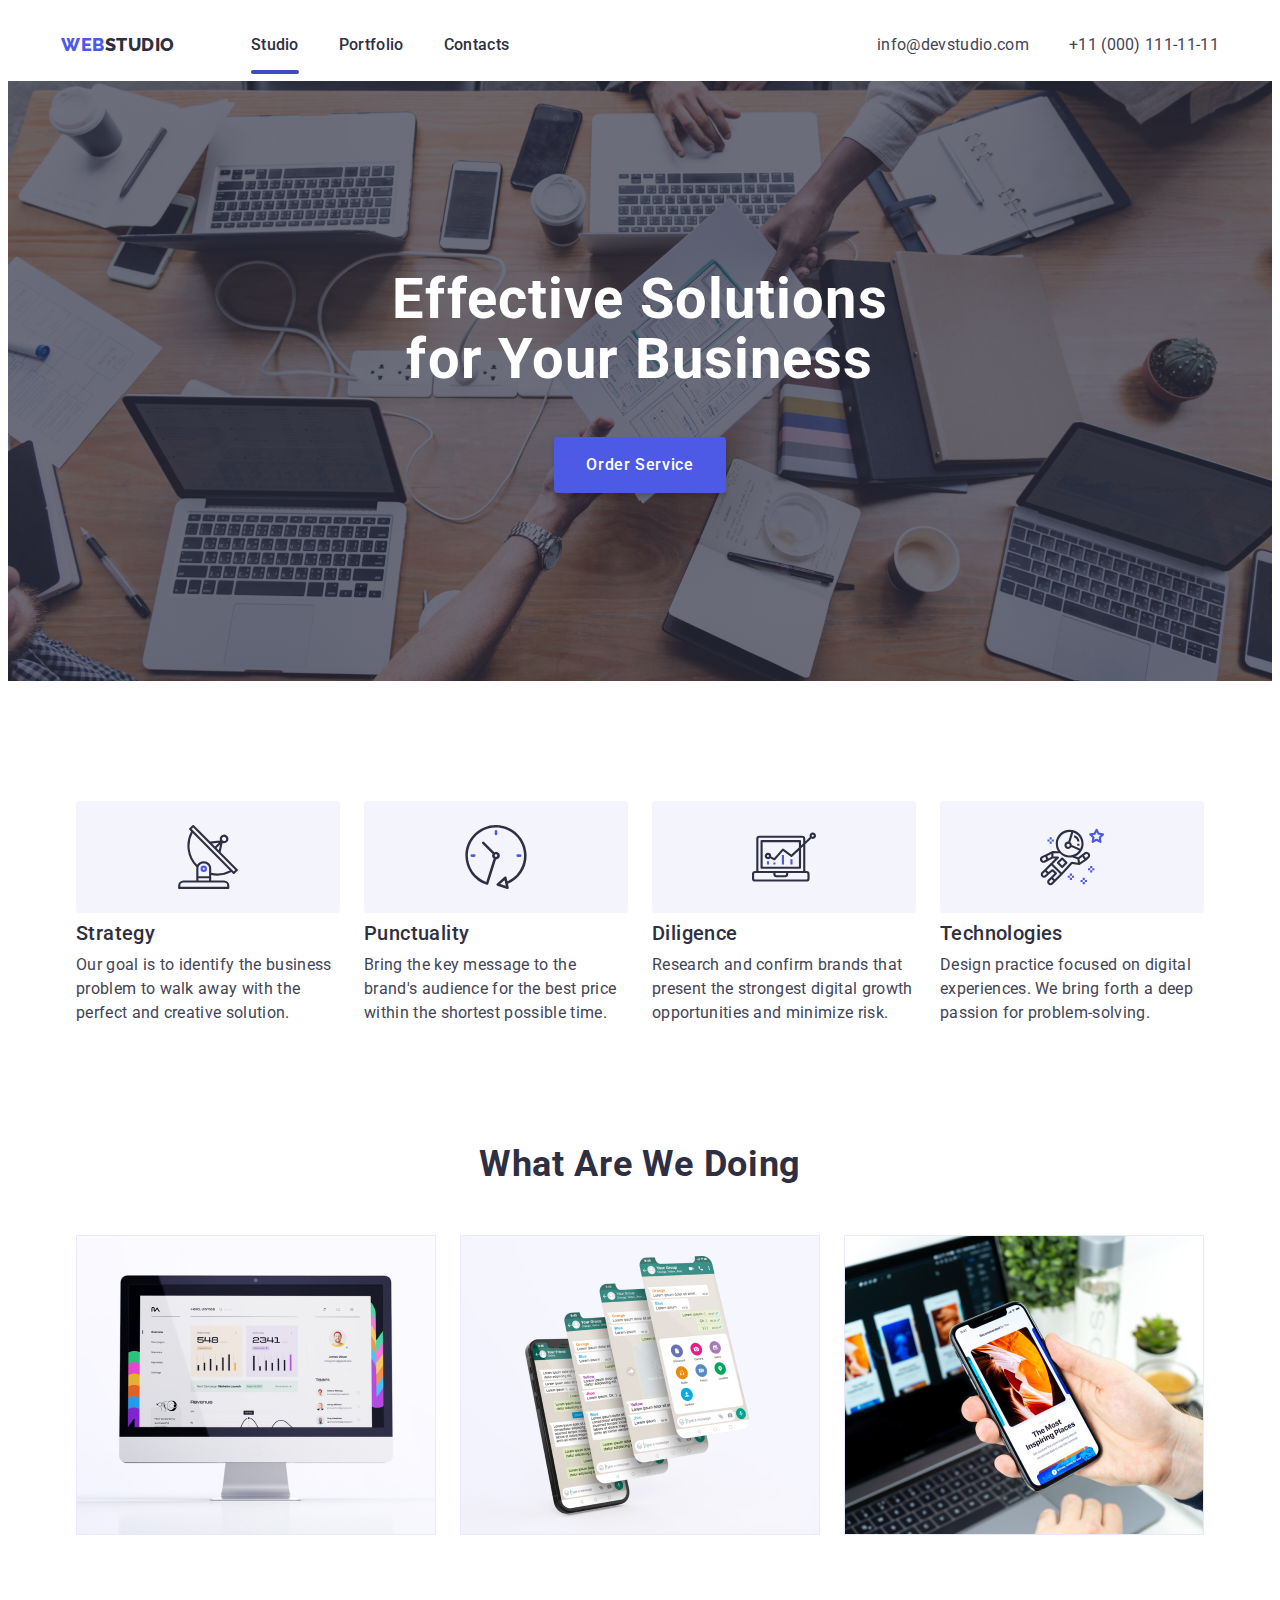
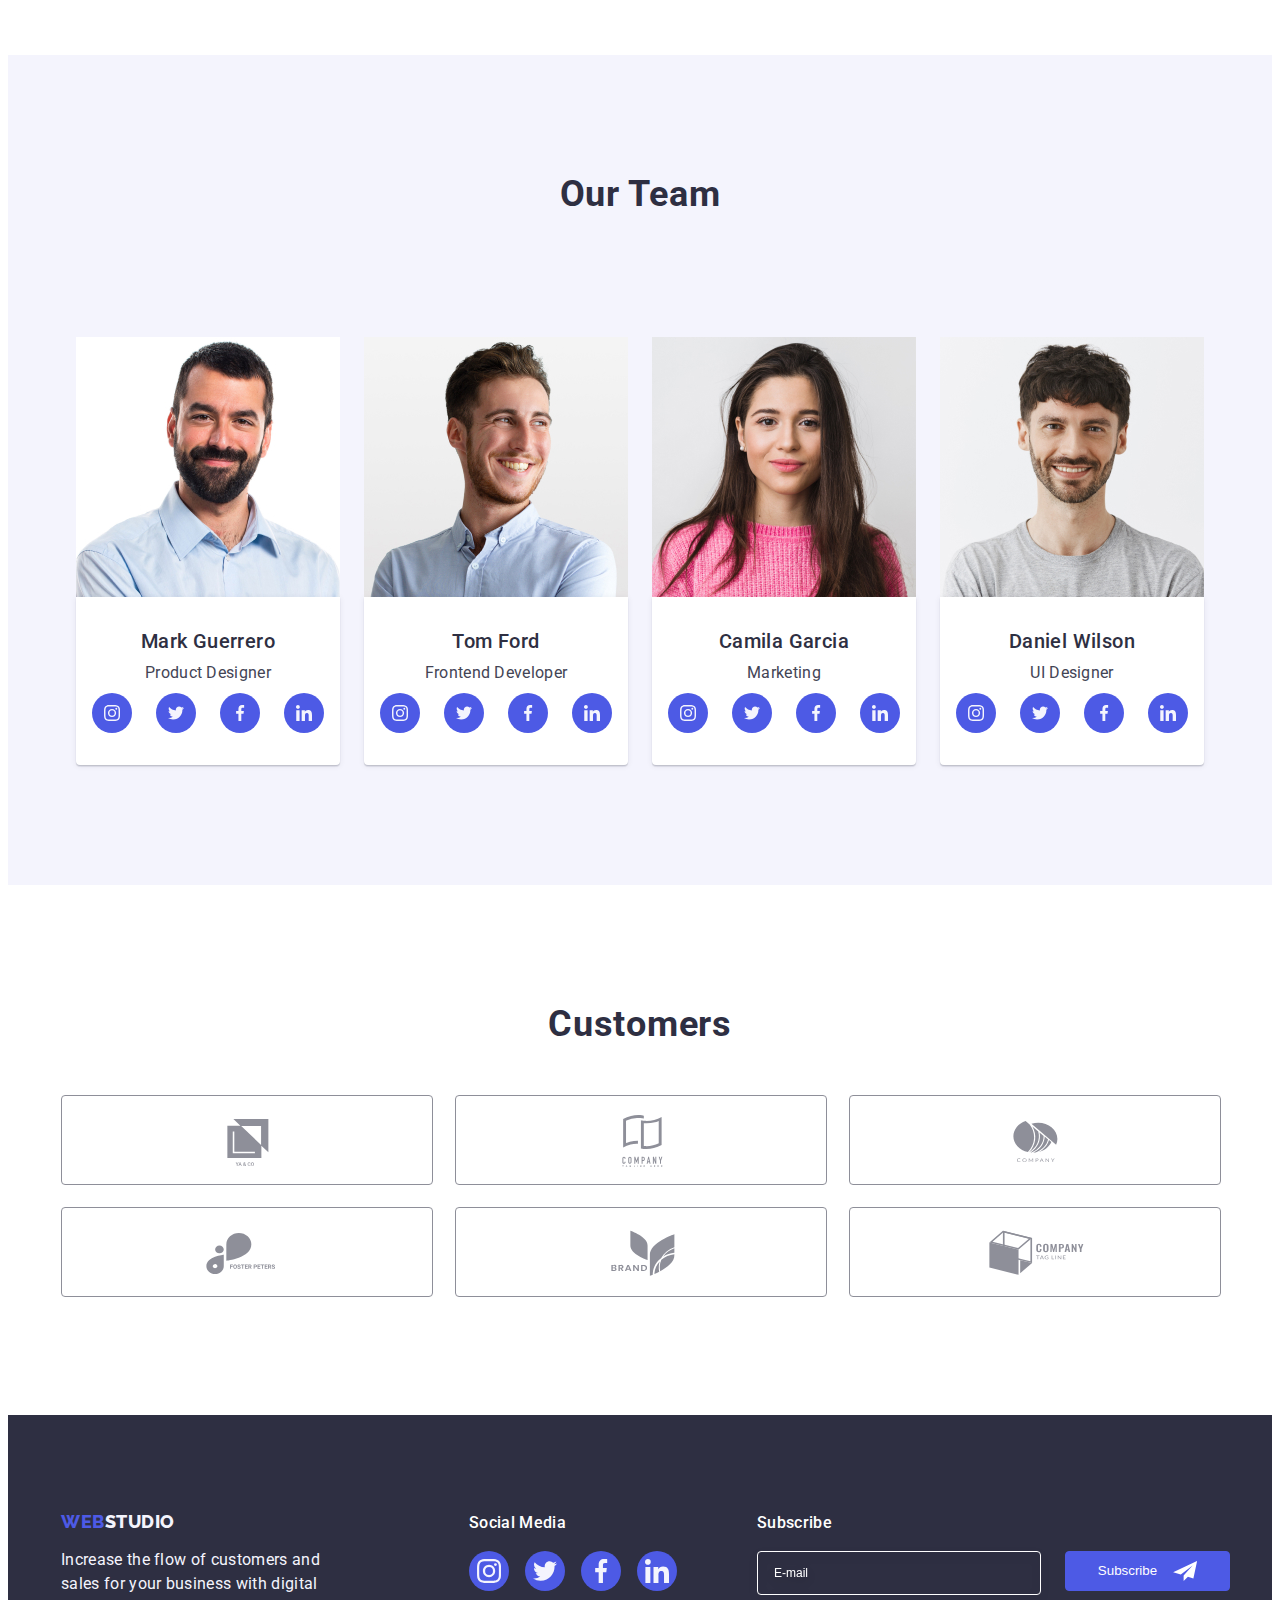
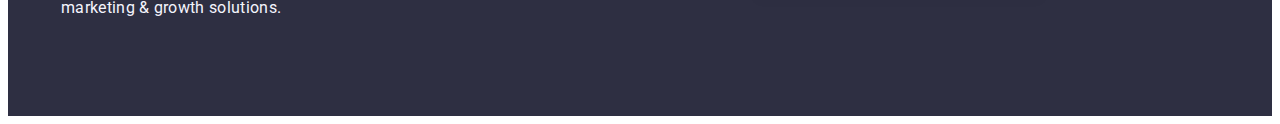
==== commit 7eb7636b: "h" ====
--- a/index.html
+++ b/index.html
@@ -221,7 +221,7 @@
 
         <section class="section-four">
             <div class="container">
-                <h2 class="tip-two">Our Team</h2>
+                <h2 class="tip-two tip-two-mobile">Our Team</h2>
                 <ul class="list section-lists-2">
 
                     <li class="punkt"><img src="./images/img-4.jpg" alt="no picture found" width="264">
@@ -346,8 +346,9 @@
         <!-- section five -->
 
         <section class="section-five">
-            <div class="container">
+            <div class="container tablet-five-wrap">
                 <h2 class="tip-two customers-word">Customers</h2>
+                <div class="section-five-wrap">
                 <ul class="customers-list list">
                     <li class="customers-item"><a href="" class="customers-link link">
                             <svg class="customers-icon" width="104" height="56">
@@ -380,6 +381,7 @@
                             </svg>
                         </a></li>
                 </ul>
+            </div>
             </div>
         </section>
     </main>
--- a/css/mobile.css
+++ b/css/mobile.css
@@ -32,8 +32,10 @@
 
   .section-four {
     display: block;
+    padding-top: 96px;
+    padding-bottom: 96px;
   }
-}
+
 
 .tip {
   font-style: normal;
@@ -44,3 +46,18 @@
 text-align: center;
 letter-spacing: 0.02em;
 }
+
+
+.tip-two-mobile {
+  margin-bottom: 0;
+}
+
+.section-lists-2 {
+  gap: 0px;
+}
+
+.punkt {
+
+}
+
+}--- a/css/tablet.css
+++ b/css/tablet.css
@@ -104,6 +104,12 @@
 
    .company-info-text {
     text-align: left;
+
+font-weight: 700;
+font-size: 36px;
+line-height: 40px;
+/* identical to box height, or 111% */
+letter-spacing: 0.02em;
    }
 
    .li-sec-two {
@@ -123,6 +129,14 @@
 
    }
 
+   .section-five {
+
+   }
+
+   .tablet-five-wrap {
+    max-width: 552px;
+   }
+
    .section-lists-2 {
     display: flex;
     flex-direction: row;
@@ -141,10 +155,17 @@
     margin-bottom: 72px;
    }
 
-   .customers-list {
-    gap: 24px;
-    row-gap: 72px;
-   }
+   /* .customers-item {
+    max-width: 168px;
+    min-width: 168px;
+   } */
+
+   .customers-link {
+    min-width: 0px;
+    height: 88px;
+   }
+
+.section-five-wrap {}
 /* 
    .footer-text-display {
     display: flex;
@@ -238,4 +259,29 @@
     margin-right: 0;
    }
 
+   .customers-list li {
+    min-width: calc((100% - 48px) / 3);
+    max-width: calc((100% - 48px) / 3);;
+   }
+
+   .section-five .container {
+    padding-left: 0px;
+    padding-right: 0px;
+   }
+
+   .customers-list {
+    gap: 24px;
+    row-gap: 72px;
+   }
+
+   .footer-text-display {
+    padding-right: 43px;
+   }
+
+   .footer-container {
+    /* margin-left: 0;
+    margin-right: 0;
+    padding: 0; */
+   }
+
 }--- a/css/desktop.css
+++ b/css/desktop.css
@@ -205,6 +205,7 @@
 
     .tablet-footer-place {
         flex-wrap: nowrap;
+        margin-bottom: 0;
     }
 
     .form-telegram {
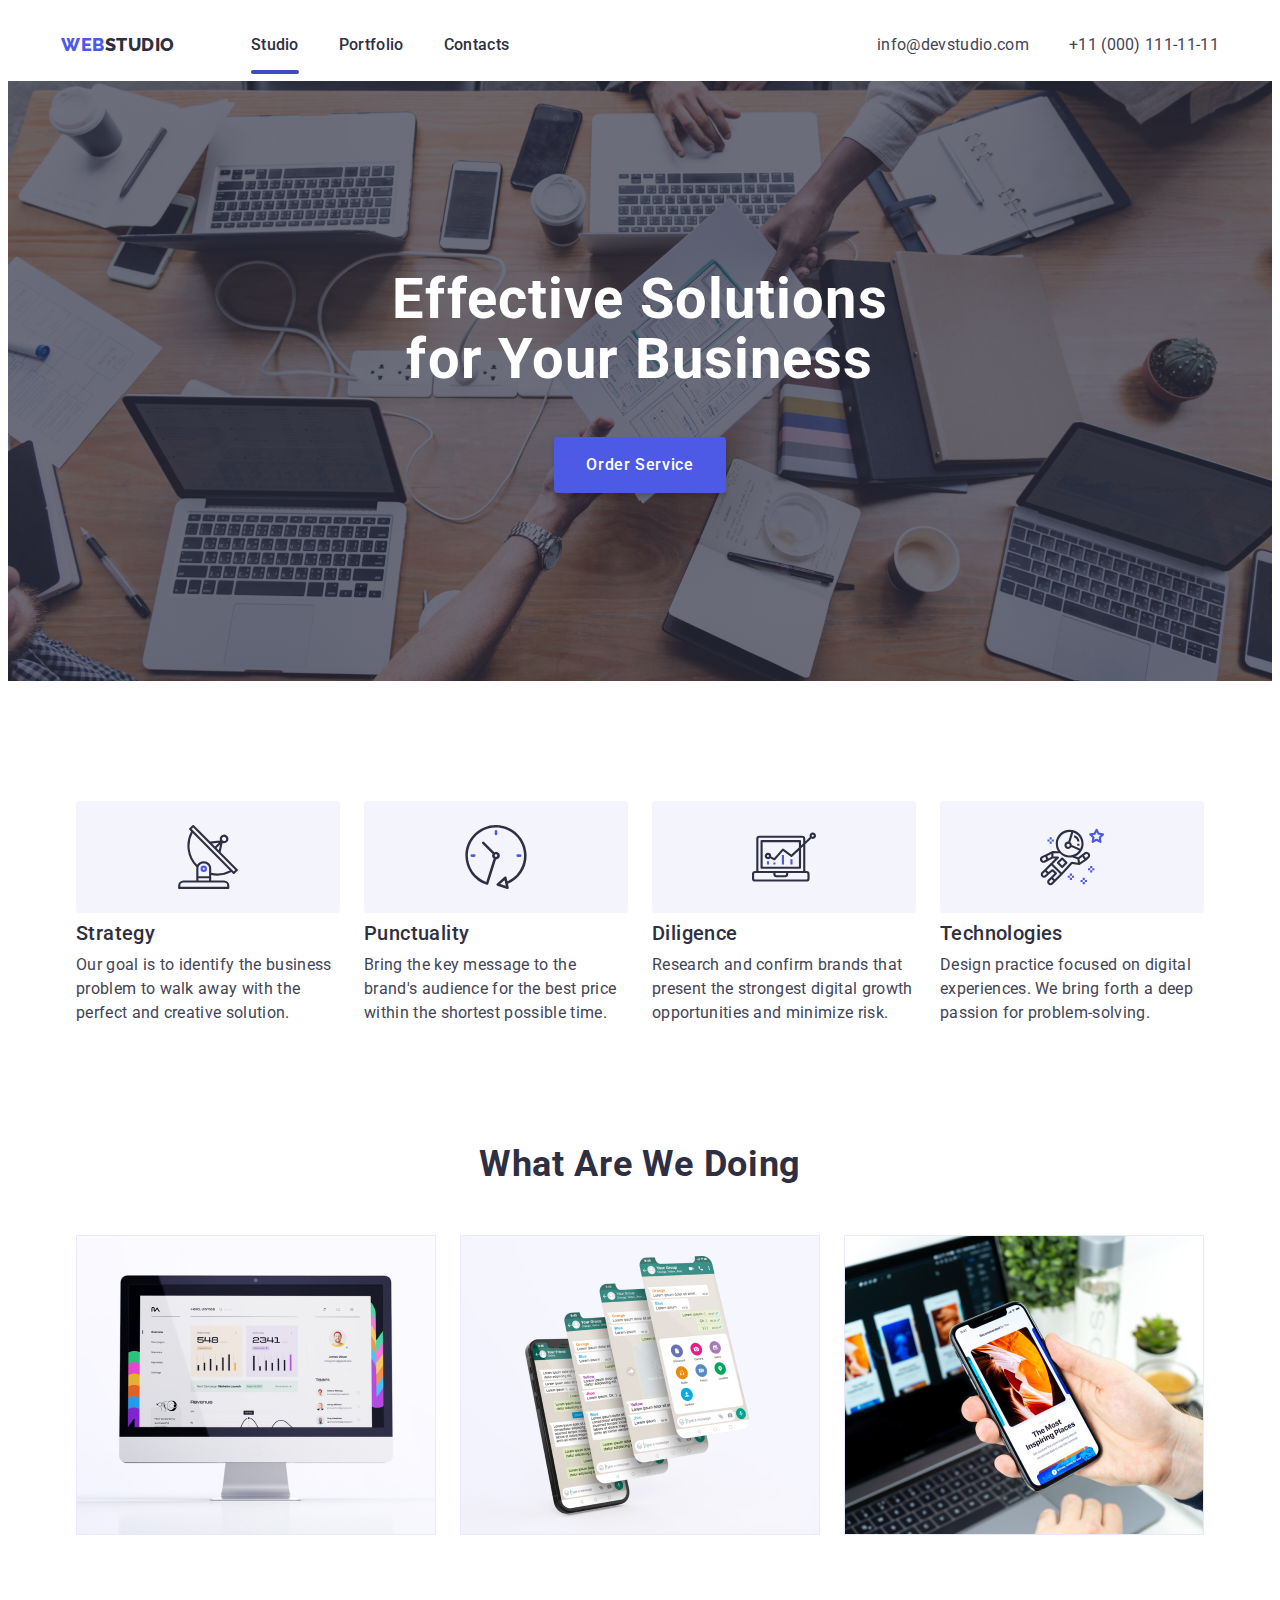
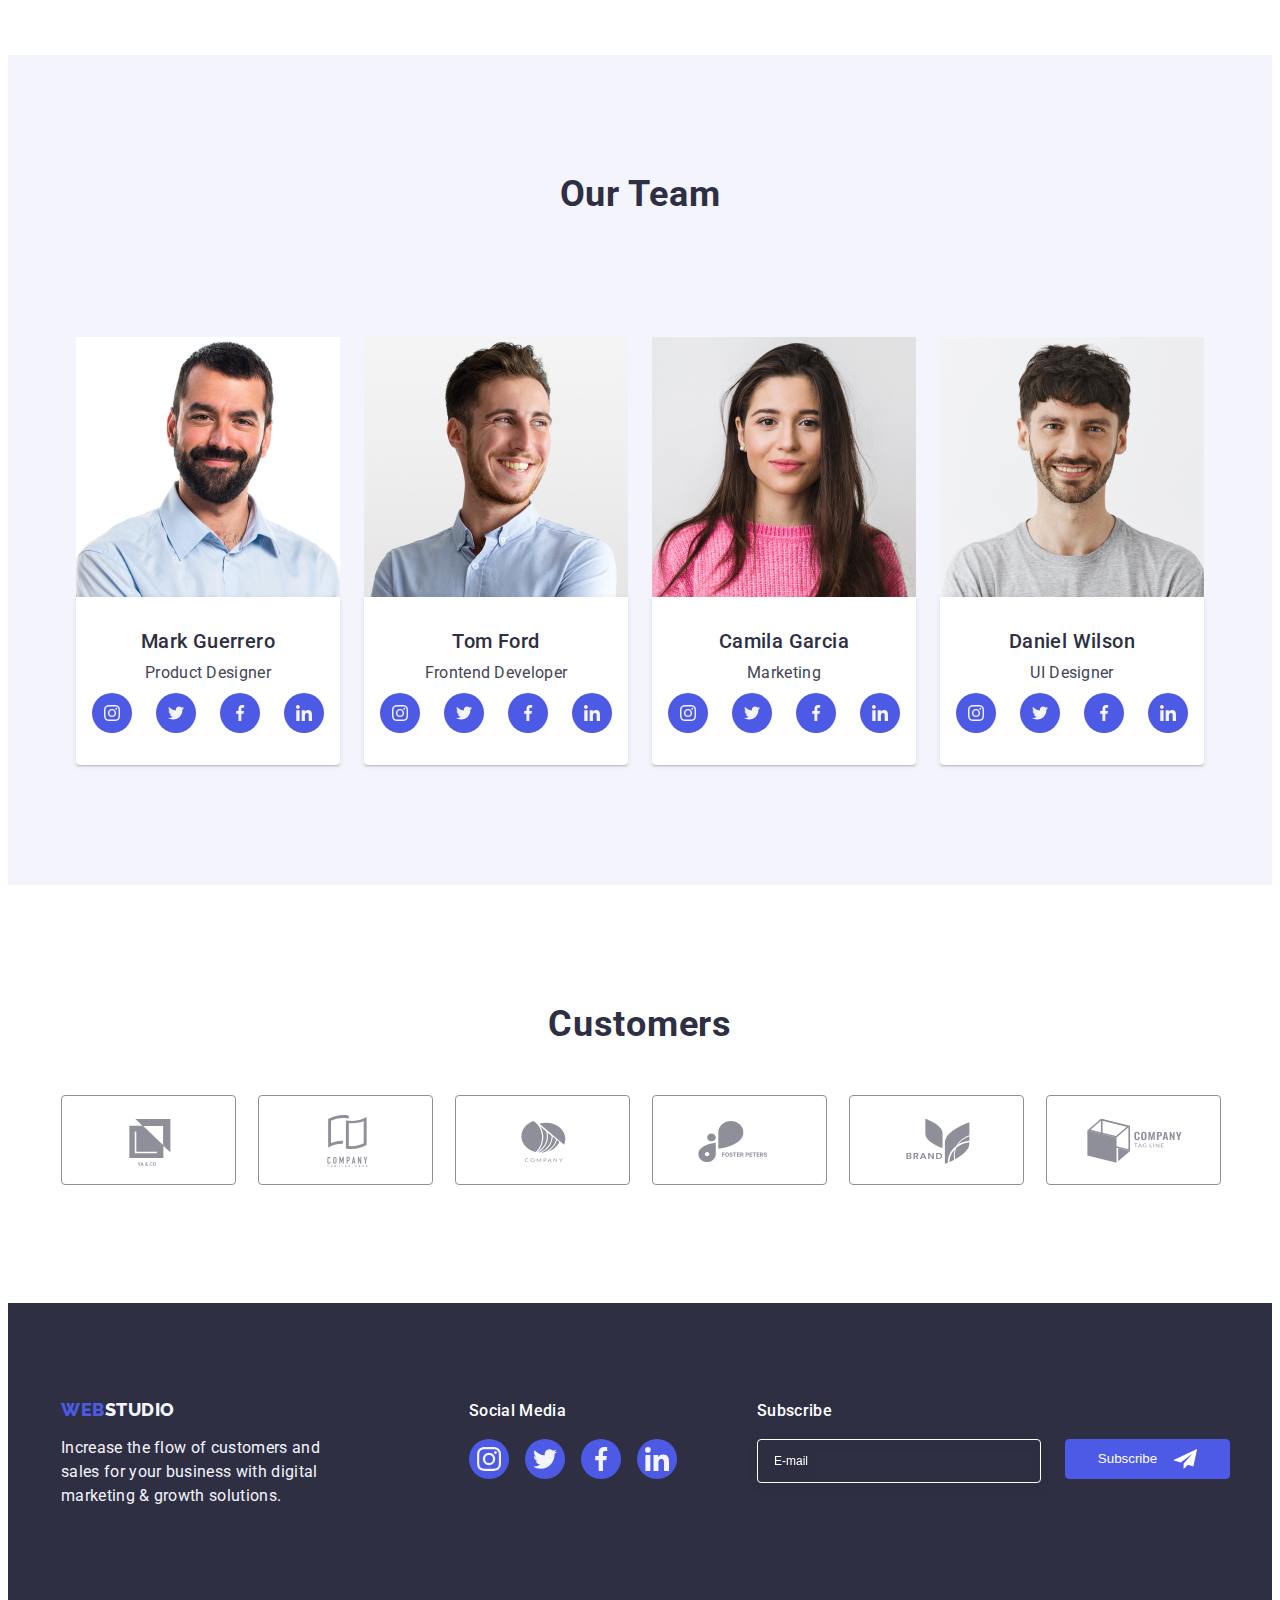
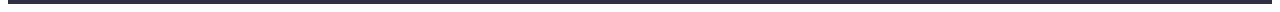
==== commit 30923be1: "h" ====
--- a/index.html
+++ b/index.html
@@ -146,7 +146,7 @@
                         </ul>
                         <h3 class="tip company-info-text">Strategy</h3>
 
-                        <p class="para">Our goal is to identify the business
+                        <p class="para para-2">Our goal is to identify the business
                             problem to walk away with the perfect and creative solution. </p>
                     </li>
 
@@ -159,7 +159,7 @@
                         </ul>
                         <h3 class="tip company-info-text">Punctuality</h3>
 
-                        <p class="para">Bring the key message to the brand's audience for the best price within the
+                        <p class="para para-2">Bring the key message to the brand's audience for the best price within the
                             shortest
                             possible
                             time.</p>
@@ -174,7 +174,7 @@
                         </ul>
                         <h3 class="tip company-info-text">Diligence</h3>
 
-                        <p class="para">Research and confirm brands that present the strongest digital growth
+                        <p class="para para-2">Research and confirm brands that present the strongest digital growth
                             opportunities
                             and minimize
                             risk.
@@ -192,7 +192,7 @@
                         </ul>
                         <h3 class="tip company-info-text">Technologies</h3>
 
-                        <p class="para">Design practice focused on digital experiences. We bring forth a deep passion
+                        <p class="para para-2">Design practice focused on digital experiences. We bring forth a deep passion
                             for
                             problem-solving.</p>
                     </li>
@@ -314,7 +314,7 @@
                     <li class="punkt"><img src="./images/img.jpg" alt=" no picture found " width="264">
                         <div class="text-photos">
                             <h3 class="tip">Daniel Wilson</h3>
-                            <p class="para">UI Designer</p>
+                            <p class="para ">UI Designer</p>
                             <ul class="team-soc-list list">
                                 <li class="team-soc-item"><a href="" class="team-soc-link link">
                                         <svg class="team-soc-icon" width="16" height="16">
--- a/css/desktop.css
+++ b/css/desktop.css
@@ -2,6 +2,7 @@
     .container {
         max-width: 1158px;
         padding: 0 15px;
+        padding-right: 15px;
     }
 
     .logo {
@@ -91,7 +92,11 @@
     }
 
     .para {
-        max-width: 264px;
+    
+    }
+
+    .para-2 {
+        width: 264px;
     }
 
 
@@ -130,13 +135,23 @@
 
     .customers-list {
         display: flex;
+        flex-wrap: nowrap;
         justify-content: center;
         gap: 24px;
 
     }
 
+    .customers-list li {
+        min-width: calc((100% - 120px) / 6);
+        max-width: calc((100% - 120px) / 6);
+    }
+
+    .footer {
+        width: 100%;
+    }
+
     .customers-item {
-        min-width: 168px;
+    
     }
 
     .section-five {
